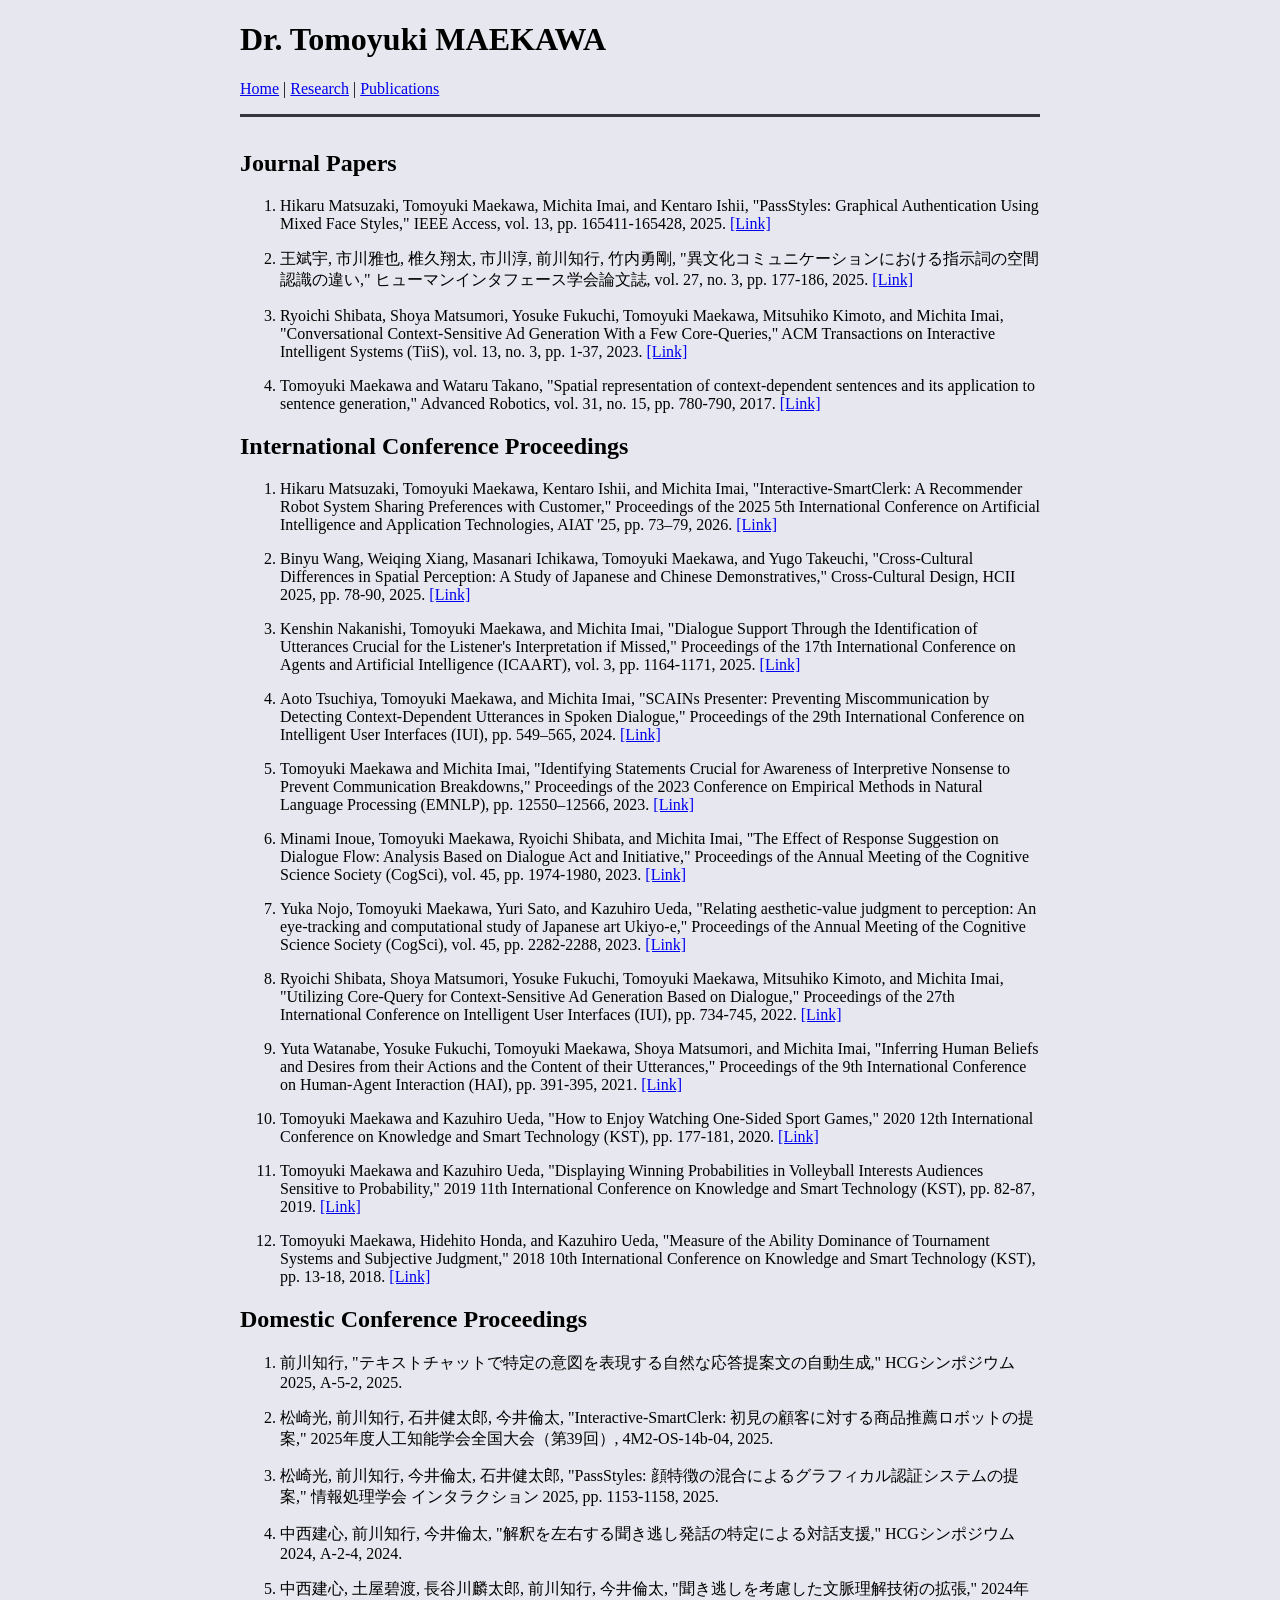
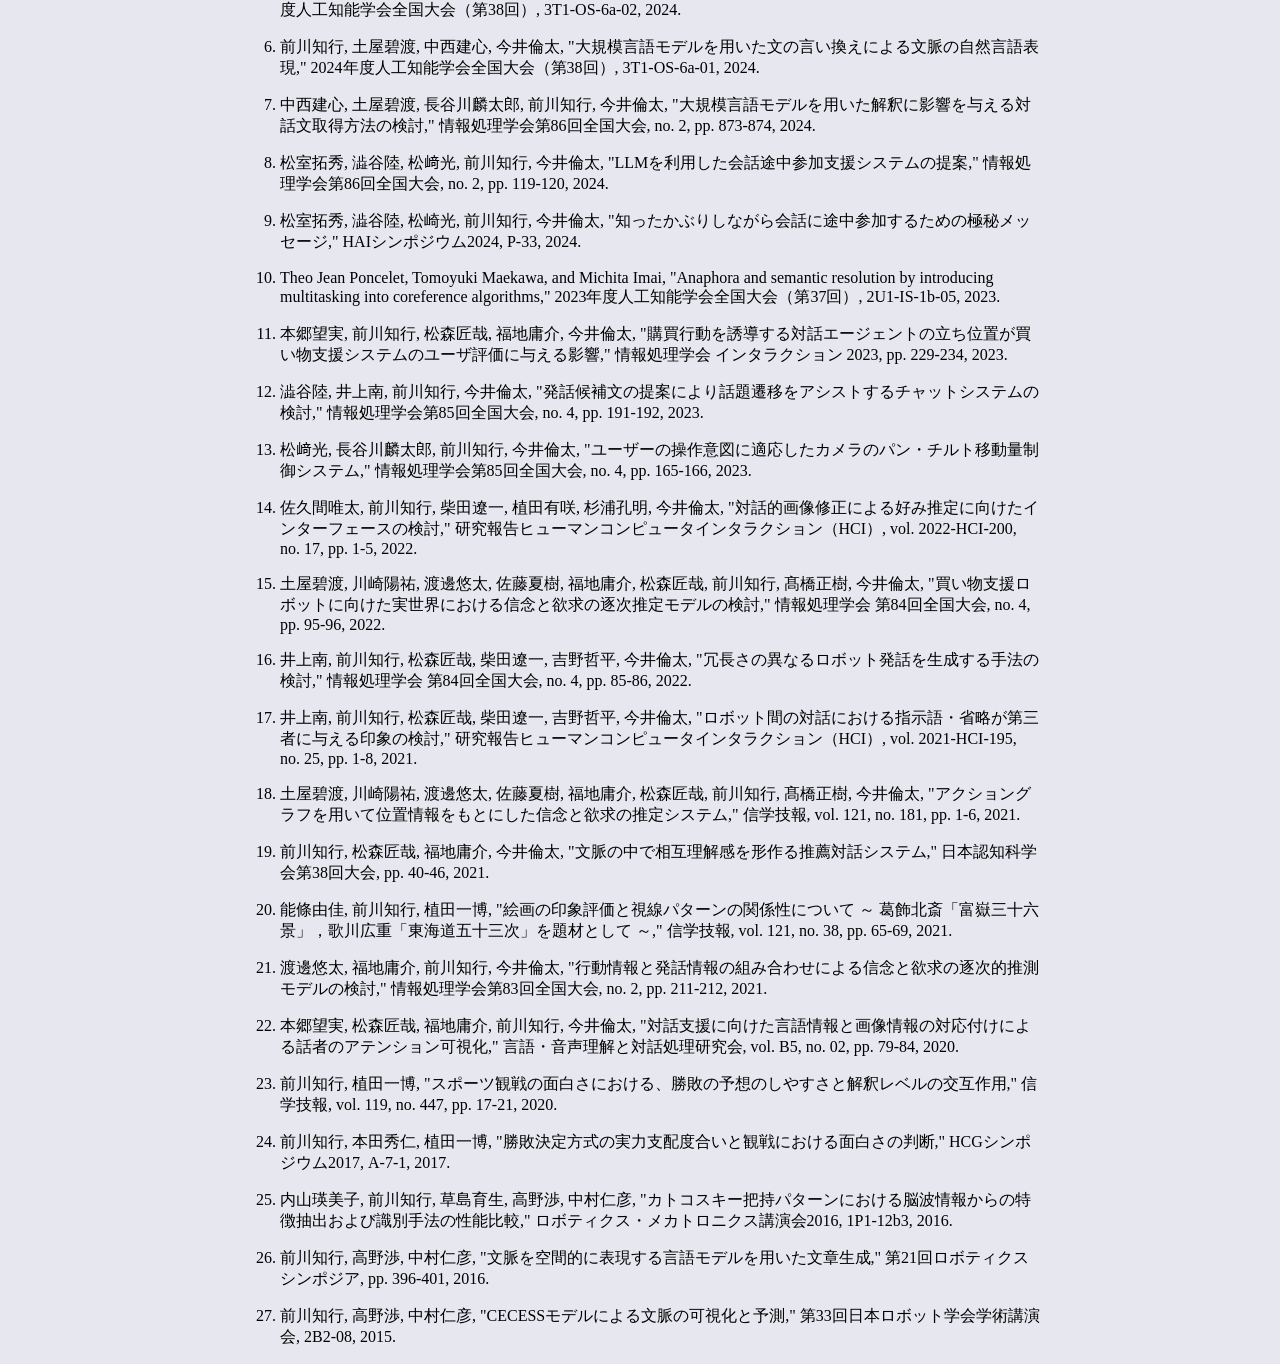
==== publications.html @ 6ffec4bf "Update publication details for AIAT 2025" ====
<!DOCTYPE html>
<html>
<head>
  <meta charset="UTF-8">
  <meta name="format-detection" content="telephone=no">
  <title>Tomoyuki MAEKAWA</title>
  <style>
    body {
        width: 800px;
        margin: auto;
        background-color: #E7E7EF;
    }

    header {
        position: fixed;
        top: 0;
        background-color: #E7E7EF;
    }

    .headerhr {
        width: 800px;
        border: 0;
        border-top: 3px solid #37373F;
    }

    .main {
        margin-top: 150px;
    }
  </style>
</head>
<body>
  <header>
    <h1>Dr. Tomoyuki MAEKAWA</h1>
    <p><a href="./index.html">Home</a> | <a href="./research.html">Research</a> | <a href="./publications.html">Publications</a></p>
    <hr class="headerhr">
  </header>

  <div class="main">
    <section>
      <h2>Journal Papers</h2>
      <ol>
        <li>
          <p>
            Hikaru Matsuzaki, Tomoyuki Maekawa, Michita Imai, and Kentaro Ishii,
            "PassStyles: Graphical Authentication Using Mixed Face Styles,"
            IEEE Access, vol. 13, pp. 165411-165428, 2025.
            <a href="https://ieeexplore.ieee.org/document/11173661" target="_blank" rel="noopener noreferrer">[Link]</a>
          </p>
        </li>
        <li>
          <p>
            王斌宇, 市川雅也, 椎久翔太, 市川淳, 前川知行, 竹内勇剛,
            "異文化コミュニケーションにおける指示詞の空間認識の違い,"
            ヒューマンインタフェース学会論文誌, vol. 27, no. 3, pp. 177-186, 2025.
            <a href="https://doi.org/10.11184/his.27.3_177" target="_blank" rel="noopener noreferrer">[Link]</a>
          </p>
        </li>
        <li>
          <p>
            Ryoichi Shibata, Shoya Matsumori, Yosuke Fukuchi, Tomoyuki Maekawa, Mitsuhiko Kimoto, and Michita Imai, 
            "Conversational Context-Sensitive Ad Generation With a Few Core-Queries," 
            ACM Transactions on Interactive Intelligent Systems (TiiS), vol. 13, no. 3, pp. 1-37, 2023. 
            <a href="https://dl.acm.org/doi/10.1145/3588578" target="_blank" rel="noopener noreferrer">[Link]</a>
          </p>
        </li>
        <li>
          <p>
            Tomoyuki Maekawa and Wataru Takano, 
            "Spatial representation of context-dependent sentences and its application to sentence generation," 
            Advanced Robotics, vol. 31, no. 15, pp. 780-790, 2017. 
            <a href="https://www.tandfonline.com/doi/full/10.1080/01691864.2017.1351392" target="_blank" rel="noopener noreferrer">[Link]</a>
          </p>
        </li>
      </ol>
    </section>

    <section>
      <h2>International Conference Proceedings</h2>
      <ol>
        <li>
          <p>
            Hikaru Matsuzaki, Tomoyuki Maekawa, Kentaro Ishii, and Michita Imai,
            "Interactive-SmartClerk: A Recommender Robot System Sharing Preferences with Customer,"
            Proceedings of the 2025 5th International Conference on Artificial Intelligence and Application Technologies, AIAT '25, pp. 73–79, 2026.
            <a href="https://dl.acm.org/doi/10.1145/3787120.3787133" target="_blank" rel="noopener noreferrer">[Link]</a>
          </p>
        </li>
        <li>
          <p>
            Binyu Wang, Weiqing Xiang, Masanari Ichikawa, Tomoyuki Maekawa, and Yugo Takeuchi,
            "Cross-Cultural Differences in Spatial Perception: A Study of Japanese and Chinese Demonstratives,"
            Cross-Cultural Design, HCII 2025, pp. 78-90, 2025.
            <a href="https://link.springer.com/chapter/10.1007/978-3-031-93730-9_6" target="_blank" rel="noopener noreferrer">[Link]</a>
          </p>
        </li>
        <li>
          <p>
            Kenshin Nakanishi, Tomoyuki Maekawa, and Michita Imai,
            "Dialogue Support Through the Identification of Utterances Crucial for the Listener's Interpretation if Missed,"
            Proceedings of the 17th International Conference on Agents and Artificial Intelligence (ICAART), vol. 3, pp. 1164-1171, 2025.
            <a href="https://www.scitepress.org/PublicationsDetail.aspx?ID=wc/xOOZeeLg=&t=1" target="_blank" rel="noopener noreferrer">[Link]</a>
          </p>
        </li>
        <li>
          <p>
            Aoto Tsuchiya, Tomoyuki Maekawa, and Michita Imai, 
            "SCAINs Presenter: Preventing Miscommunication by Detecting Context-Dependent Utterances in Spoken Dialogue," 
            Proceedings of the 29th International Conference on Intelligent User Interfaces (IUI), pp. 549–565, 2024. 
            <a href="https://dl.acm.org/doi/10.1145/3640543.3645147" target="_blank" rel="noopener noreferrer">[Link]</a>
          </p>
        </li>
        <li>
          <p>
            Tomoyuki Maekawa and Michita Imai,
            "Identifying Statements Crucial for Awareness of Interpretive Nonsense to Prevent Communication Breakdowns,"
            Proceedings of the 2023 Conference on Empirical Methods in Natural Language Processing (EMNLP), pp. 12550–12566, 2023.
            <a href="https://aclanthology.org/2023.emnlp-main.773/" target="_blank" rel="noopener noreferrer">[Link]</a>
          </p>
        </li>
        <li>
          <p>
            Minami Inoue, Tomoyuki Maekawa, Ryoichi Shibata, and Michita Imai,
            "The Effect of Response Suggestion on Dialogue Flow: Analysis Based on Dialogue Act and Initiative,"
            Proceedings of the Annual Meeting of the Cognitive Science Society (CogSci), vol. 45, pp. 1974-1980, 2023.
            <a href="https://escholarship.org/uc/item/3m251093" target="_blank" rel="noopener noreferrer">[Link]</a>
          </p>
        </li>
        <li>
          <p>
            Yuka Nojo, Tomoyuki Maekawa, Yuri Sato, and Kazuhiro Ueda,
            "Relating aesthetic-value judgment to perception: An eye-tracking and computational study of Japanese art Ukiyo-e,"
            Proceedings of the Annual Meeting of the Cognitive Science Society (CogSci), vol. 45, pp. 2282-2288, 2023.
            <a href="https://escholarship.org/uc/item/5f68v7wv" target="_blank" rel="noopener noreferrer">[Link]</a>
          </p>
        </li>
        <li>
          <p>
            Ryoichi Shibata, Shoya Matsumori, Yosuke Fukuchi, Tomoyuki Maekawa, Mitsuhiko Kimoto, and Michita Imai,
            "Utilizing Core-Query for Context-Sensitive Ad Generation Based on Dialogue,"            
            Proceedings of the 27th International Conference on Intelligent User Interfaces (IUI), pp. 734-745, 2022. 
            <a href="https://dl.acm.org/doi/10.1145/3490099.3511116" target="_blank" rel="noopener noreferrer">[Link]</a>
          </p>
        </li>
        <li>
          <p>
            Yuta Watanabe, Yosuke Fukuchi, Tomoyuki Maekawa, Shoya Matsumori, and Michita Imai, 
            "Inferring Human Beliefs and Desires from their Actions and the Content of their Utterances,"
            Proceedings of the 9th International Conference on Human-Agent Interaction (HAI), pp. 391-395, 2021.
            <a href="https://dl.acm.org/doi/10.1145/3472307.3484668" target="_blank" rel="noopener noreferrer">[Link]</a>
          </p>
        </li>
        <li>
          <p>
            Tomoyuki Maekawa and Kazuhiro Ueda,
            "How to Enjoy Watching One-Sided Sport Games,"
            2020 12th International Conference on Knowledge and Smart Technology (KST), pp. 177-181, 2020. 
            <a href="https://ieeexplore.ieee.org/document/9059399" target="_blank" rel="noopener noreferrer">[Link]</a>
          </p>
        </li>
        <li>
          <p>
            Tomoyuki Maekawa and Kazuhiro Ueda,
            "Displaying Winning Probabilities in Volleyball Interests Audiences Sensitive to Probability,"
            2019 11th International Conference on Knowledge and Smart Technology (KST), pp. 82-87, 2019. 
            <a href="https://ieeexplore.ieee.org/document/8687743" target="_blank" rel="noopener noreferrer">[Link]</a>
          </p>
        </li>
        <li>
          <p>
            Tomoyuki Maekawa, Hidehito Honda, and Kazuhiro Ueda,
            "Measure of the Ability Dominance of Tournament Systems and Subjective Judgment,"
            2018 10th International Conference on Knowledge and Smart Technology (KST), pp. 13-18, 2018. 
            <a href="https://ieeexplore.ieee.org/document/8426199" target="_blank" rel="noopener noreferrer">[Link]</a>
          </p>
        </li>
      </ol>
    </section>

    <section>
      <h2>Domestic Conference Proceedings</h2>
      <ol>
        <li>
          <p>
            前川知行,
            "テキストチャットで特定の意図を表現する自然な応答提案文の自動生成,"
            HCGシンポジウム2025, A-5-2, 2025.
          </p>
        </li>
        <li>
          <p>
            松崎光, 前川知行, 石井健太郎, 今井倫太,
            "Interactive-SmartClerk: 初見の顧客に対する商品推薦ロボットの提案,"
            2025年度人工知能学会全国大会（第39回）, 4M2-OS-14b-04, 2025.
          </p>
        </li>
        <li>
          <p>
            松崎光, 前川知行, 今井倫太, 石井健太郎,
            "PassStyles: 顔特徴の混合によるグラフィカル認証システムの提案,"
            情報処理学会 インタラクション 2025, pp. 1153-1158, 2025.
          </p>
        </li>
        <li>
          <p>
            中西建心, 前川知行, 今井倫太, 
            "解釈を左右する聞き逃し発話の特定による対話支援,"
            HCGシンポジウム2024, A-2-4, 2024.
          </p>
        </li>
        <li>
          <p>
            中西建心, 土屋碧渡, 長谷川麟太郎, 前川知行, 今井倫太,
            "聞き逃しを考慮した文脈理解技術の拡張,"
            2024年度人工知能学会全国大会（第38回）, 3T1-OS-6a-02, 2024.            
          </p>
        </li>
        <li>
          <p>
            前川知行, 土屋碧渡, 中西建心, 今井倫太,
            "大規模言語モデルを用いた文の言い換えによる文脈の自然言語表現,"
            2024年度人工知能学会全国大会（第38回）, 3T1-OS-6a-01, 2024.            
          </p>
        </li>
        <li>
          <p>
            中西建心, 土屋碧渡, 長谷川麟太郎, 前川知行, 今井倫太,
            "大規模言語モデルを用いた解釈に影響を与える対話文取得方法の検討,"
            情報処理学会第86回全国大会, no. 2, pp. 873-874, 2024.
          </p>
        </li>
        <li>
          <p>
            松室拓秀, 澁谷陸, 松﨑光, 前川知行, 今井倫太,
            "LLMを利用した会話途中参加支援システムの提案,"
            情報処理学会第86回全国大会, no. 2, pp. 119-120, 2024.
          </p>
        </li>
        <li>
          <p>
            松室拓秀, 澁谷陸, 松崎光, 前川知行, 今井倫太,
            "知ったかぶりしながら会話に途中参加するための極秘メッセージ,"
            HAIシンポジウム2024, P-33, 2024.
          </p>
        <li>
          <p>
            Theo Jean Poncelet, Tomoyuki Maekawa, and Michita Imai,
            "Anaphora and semantic resolution by introducing multitasking into coreference algorithms,"
            2023年度人工知能学会全国大会（第37回）, 2U1-IS-1b-05, 2023.
          </p>
        </li>
        <li>
          <p>
            本郷望実, 前川知行, 松森匠哉, 福地庸介, 今井倫太,
            "購買行動を誘導する対話エージェントの立ち位置が買い物支援システムのユーザ評価に与える影響,"
            情報処理学会 インタラクション 2023, pp. 229-234, 2023.
          </p>
        </li>
        <li>
          <p>
            澁谷陸, 井上南, 前川知行, 今井倫太, 
            "発話候補文の提案により話題遷移をアシストするチャットシステムの検討,"
            情報処理学会第85回全国大会, no. 4, pp. 191-192, 2023.
          </p>
        </li>
        <li>
          <p>
            松﨑光, 長谷川麟太郎, 前川知行, 今井倫太, 
            "ユーザーの操作意図に適応したカメラのパン・チルト移動量制御システム,"          
            情報処理学会第85回全国大会, no. 4, pp. 165-166, 2023.
          </p>
        </li>
        <li>
          <p>
            佐久間唯太, 前川知行, 柴田遼一, 植田有咲, 杉浦孔明, 今井倫太, 
            "対話的画像修正による好み推定に向けたインターフェースの検討," 
            研究報告ヒューマンコンピュータインタラクション（HCI）, vol. 2022-HCI-200, no. 17, pp. 1-5, 2022.
          </p>
        </li>
        <li>
          <p>
            土屋碧渡, 川崎陽祐, 渡邊悠太, 佐藤夏樹, 福地庸介, 松森匠哉, 前川知行, 髙橋正樹, 今井倫太, 
            "買い物支援ロボットに向けた実世界における信念と欲求の逐次推定モデルの検討,"
            情報処理学会 第84回全国大会, no. 4, pp. 95-96, 2022.
          </p>
        </li>
        <li>
          <p>
            井上南, 前川知行, 松森匠哉, 柴田遼一, 吉野哲平, 今井倫太, 
            "冗長さの異なるロボット発話を生成する手法の検討,"
            情報処理学会 第84回全国大会, no. 4, pp. 85-86, 2022.
          </p>
        </li>
        <li>
          <p>
            井上南, 前川知行, 松森匠哉, 柴田遼一, 吉野哲平, 今井倫太, 
            "ロボット間の対話における指示語・省略が第三者に与える印象の検討,"
            研究報告ヒューマンコンピュータインタラクション（HCI）, vol. 2021-HCI-195, no. 25, pp. 1-8, 2021.
          </p>
        </li>
        <li>
          <p>
            土屋碧渡, 川崎陽祐, 渡邊悠太, 佐藤夏樹, 福地庸介, 松森匠哉, 前川知行, 髙橋正樹, 今井倫太, 
            "アクショングラフを用いて位置情報をもとにした信念と欲求の推定システム,"
            信学技報, vol. 121, no. 181, pp. 1-6, 2021.
          </p>
        </li>
        <li>
          <p>
            前川知行, 松森匠哉, 福地庸介, 今井倫太, 
            "文脈の中で相互理解感を形作る推薦対話システム,"
            日本認知科学会第38回大会, pp. 40-46, 2021.
          </p>
        </li>
        <li>
          <p>
            能條由佳, 前川知行, 植田一博, 
            "絵画の印象評価と視線パターンの関係性について ～ 葛飾北斎「富嶽三十六景」，歌川広重「東海道五十三次」を題材として ～," 
            信学技報, vol. 121, no. 38, pp. 65-69, 2021.
          </p>
        </li>
        <li>
          <p>
            渡邊悠太, 福地庸介, 前川知行, 今井倫太, 
            "行動情報と発話情報の組み合わせによる信念と欲求の逐次的推測モデルの検討,"
            情報処理学会第83回全国大会, no. 2, pp. 211-212, 2021.
          </p>
        </li>
        <li>
          <p>
            本郷望実, 松森匠哉, 福地庸介, 前川知行, 今井倫太,
            "対話支援に向けた言語情報と画像情報の対応付けによる話者のアテンション可視化,"
            言語・音声理解と対話処理研究会, vol. B5, no. 02, pp. 79-84, 2020.
          </p>
        </li>
        <li>
          <p>
            前川知行, 植田一博,
            "スポーツ観戦の面白さにおける、勝敗の予想のしやすさと解釈レベルの交互作用,"
            信学技報, vol. 119, no. 447, pp. 17-21, 2020.
          </p>
        </li>
        <li>
          <p>
            前川知行, 本田秀仁, 植田一博, 
            "勝敗決定方式の実力支配度合いと観戦における面白さの判断,"
            HCGシンポジウム2017, A-7-1, 2017.
          </p>
        </li>
        <li>
          <p>
            内山瑛美子, 前川知行, 草島育生, 高野渉, 中村仁彦, 
            "カトコスキー把持パターンにおける脳波情報からの特徴抽出および識別手法の性能比較,"
            ロボティクス・メカトロニクス講演会2016, 1P1-12b3, 2016.
          </p>
        </li>
        <li>
          <p>
            前川知行, 高野渉, 中村仁彦, 
            "文脈を空間的に表現する言語モデルを用いた文章生成,"
            第21回ロボティクスシンポジア, pp. 396-401, 2016.
          </p>
        </li>
        <li>
          <p>
            前川知行, 高野渉, 中村仁彦, 
            "CECESSモデルによる文脈の可視化と予測,"
            第33回日本ロボット学会学術講演会, 2B2-08, 2015.
          </p>
        </li>
      </ol>
    </section>
  </div>
</body>
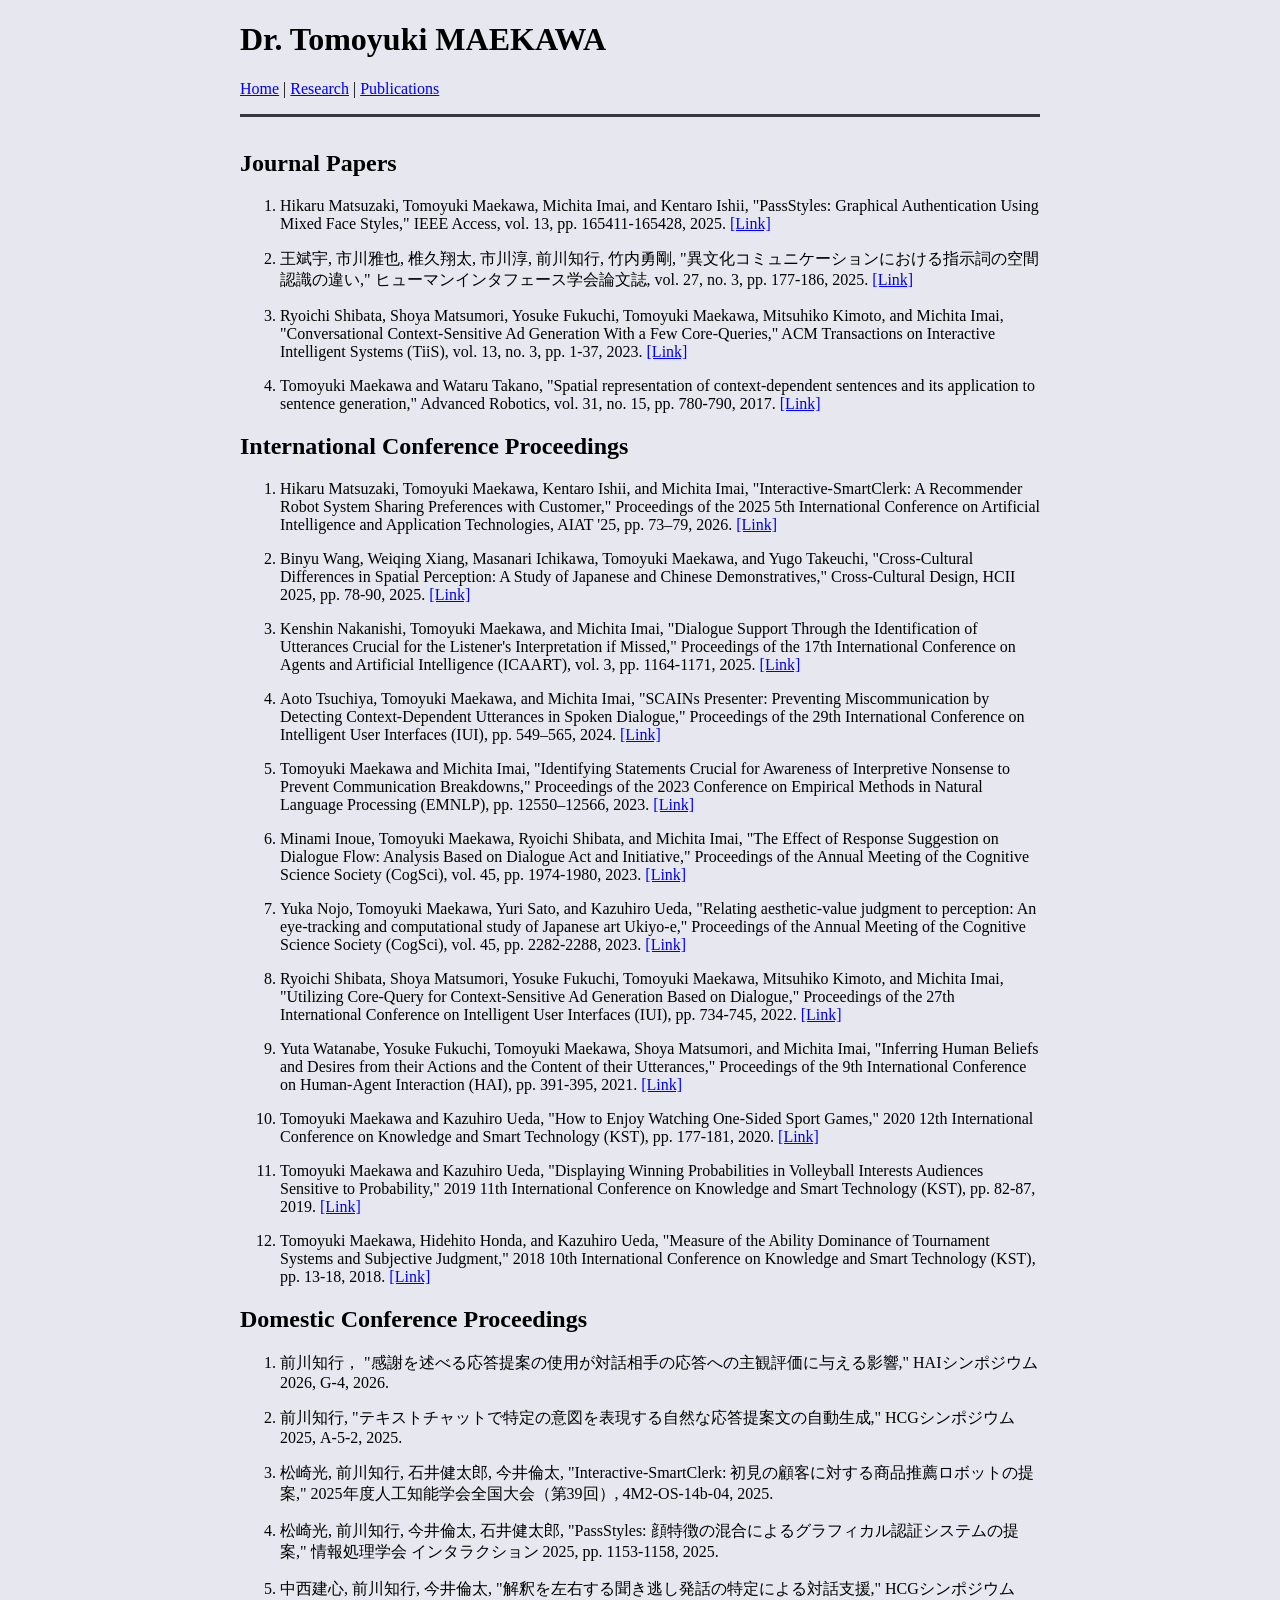
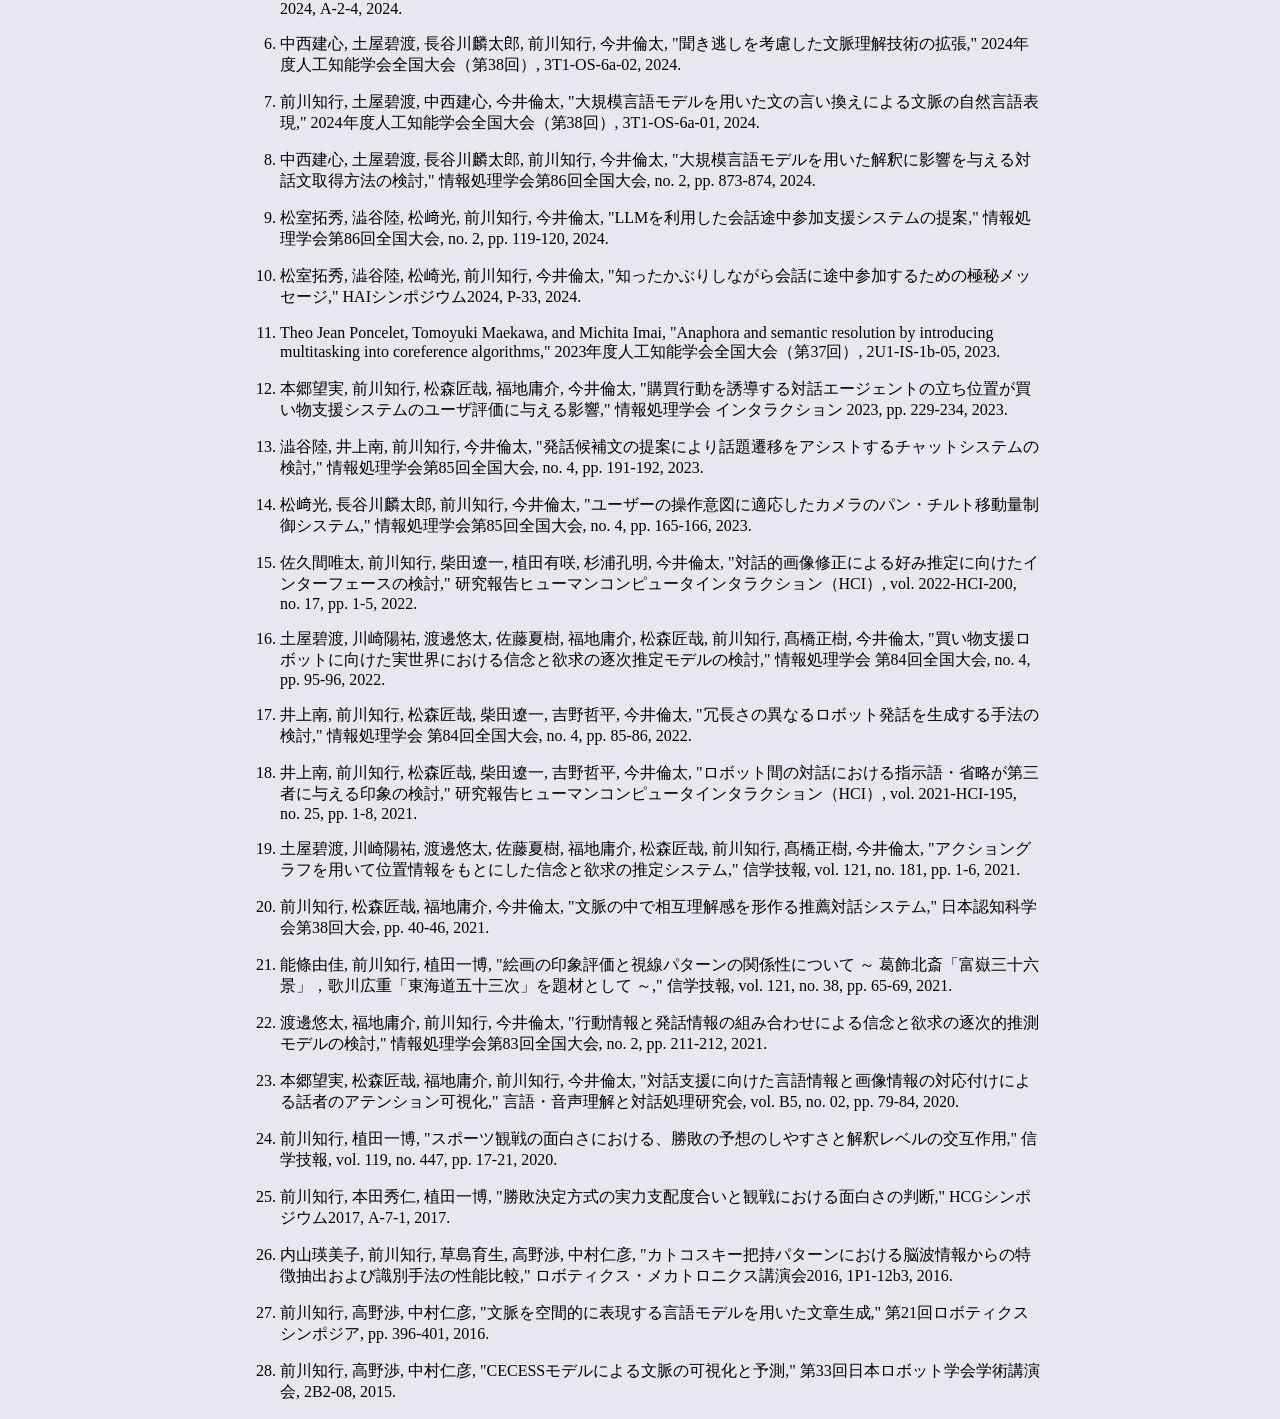
==== commit 39e7dd5c: "Add HAIS2026" ====
--- a/publications.html
+++ b/publications.html
@@ -181,6 +181,13 @@
       <ol>
         <li>
           <p>
+            前川知行，
+            "感謝を述べる応答提案の使用が対話相手の応答への主観評価に与える影響,"
+            HAIシンポジウム2026, G-4, 2026.
+          </p>
+        </li>
+        <li>
+          <p>
             前川知行,
             "テキストチャットで特定の意図を表現する自然な応答提案文の自動生成,"
             HCGシンポジウム2025, A-5-2, 2025.
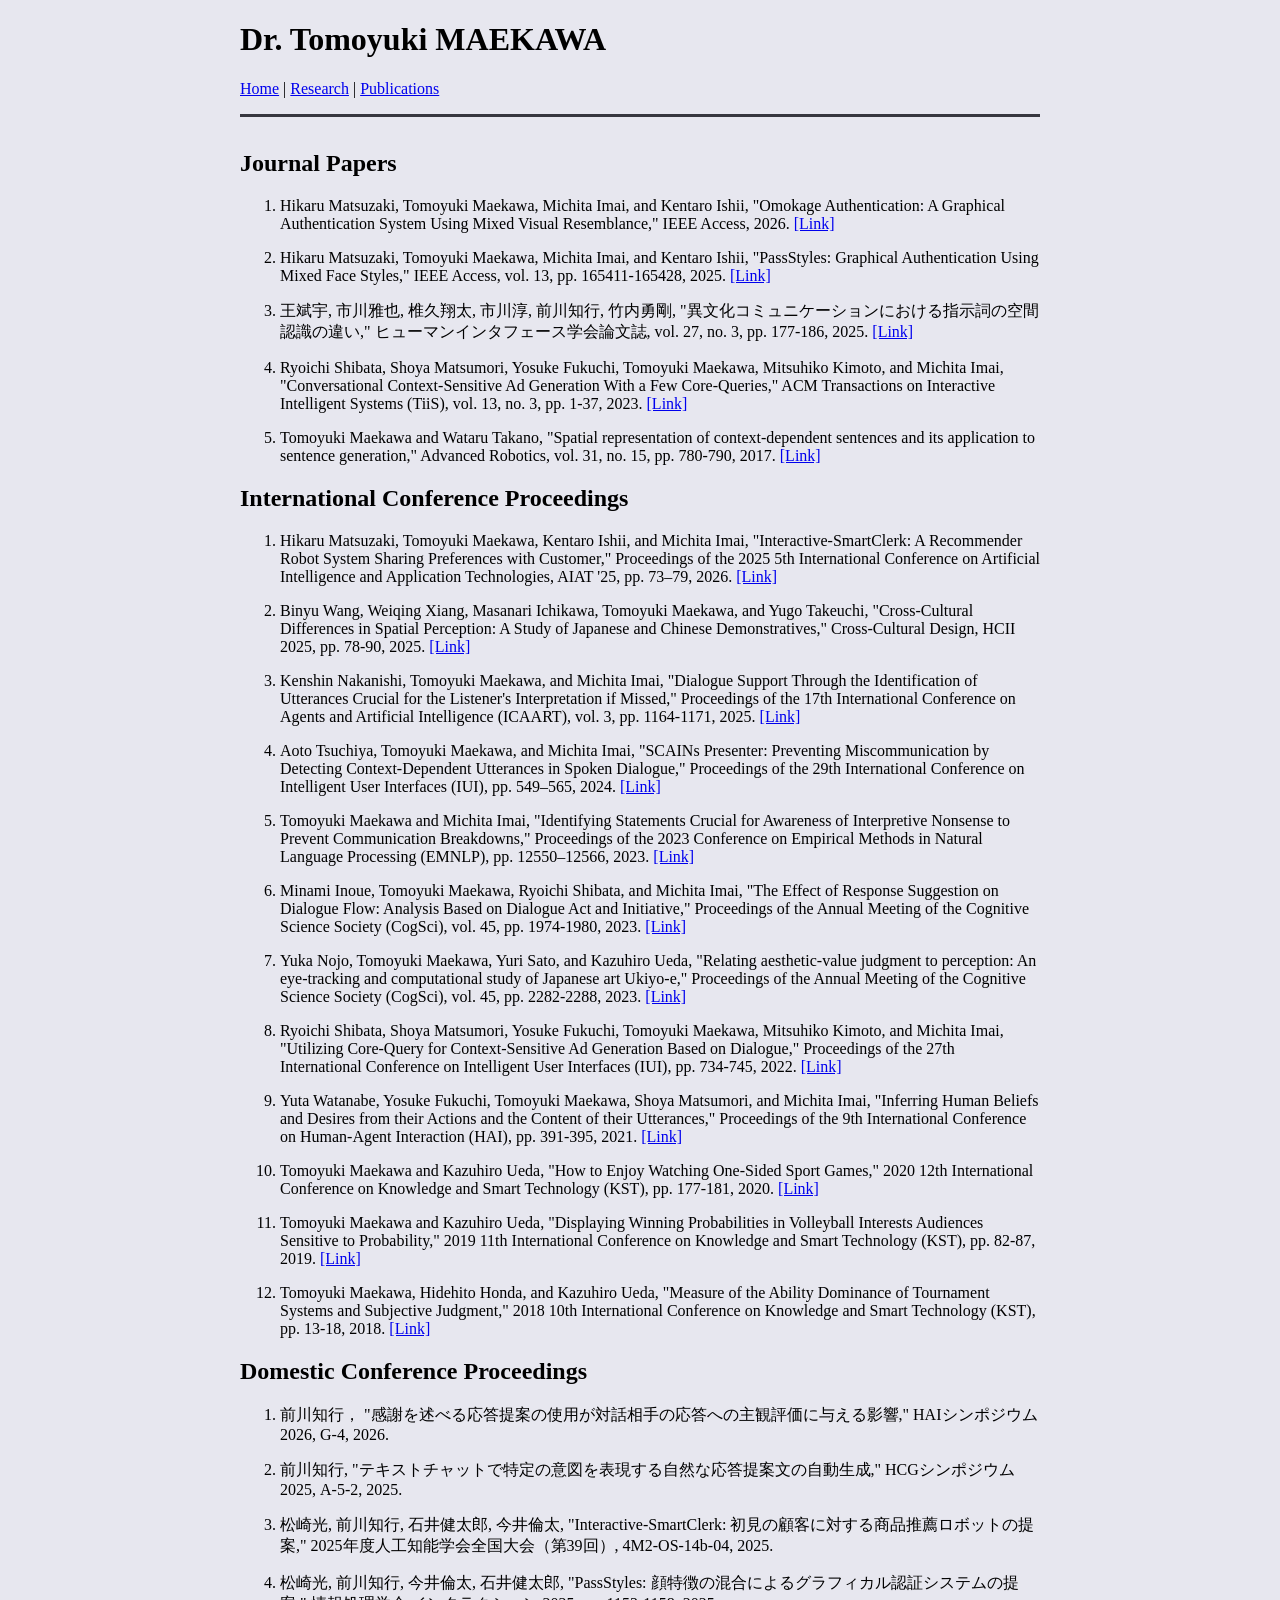
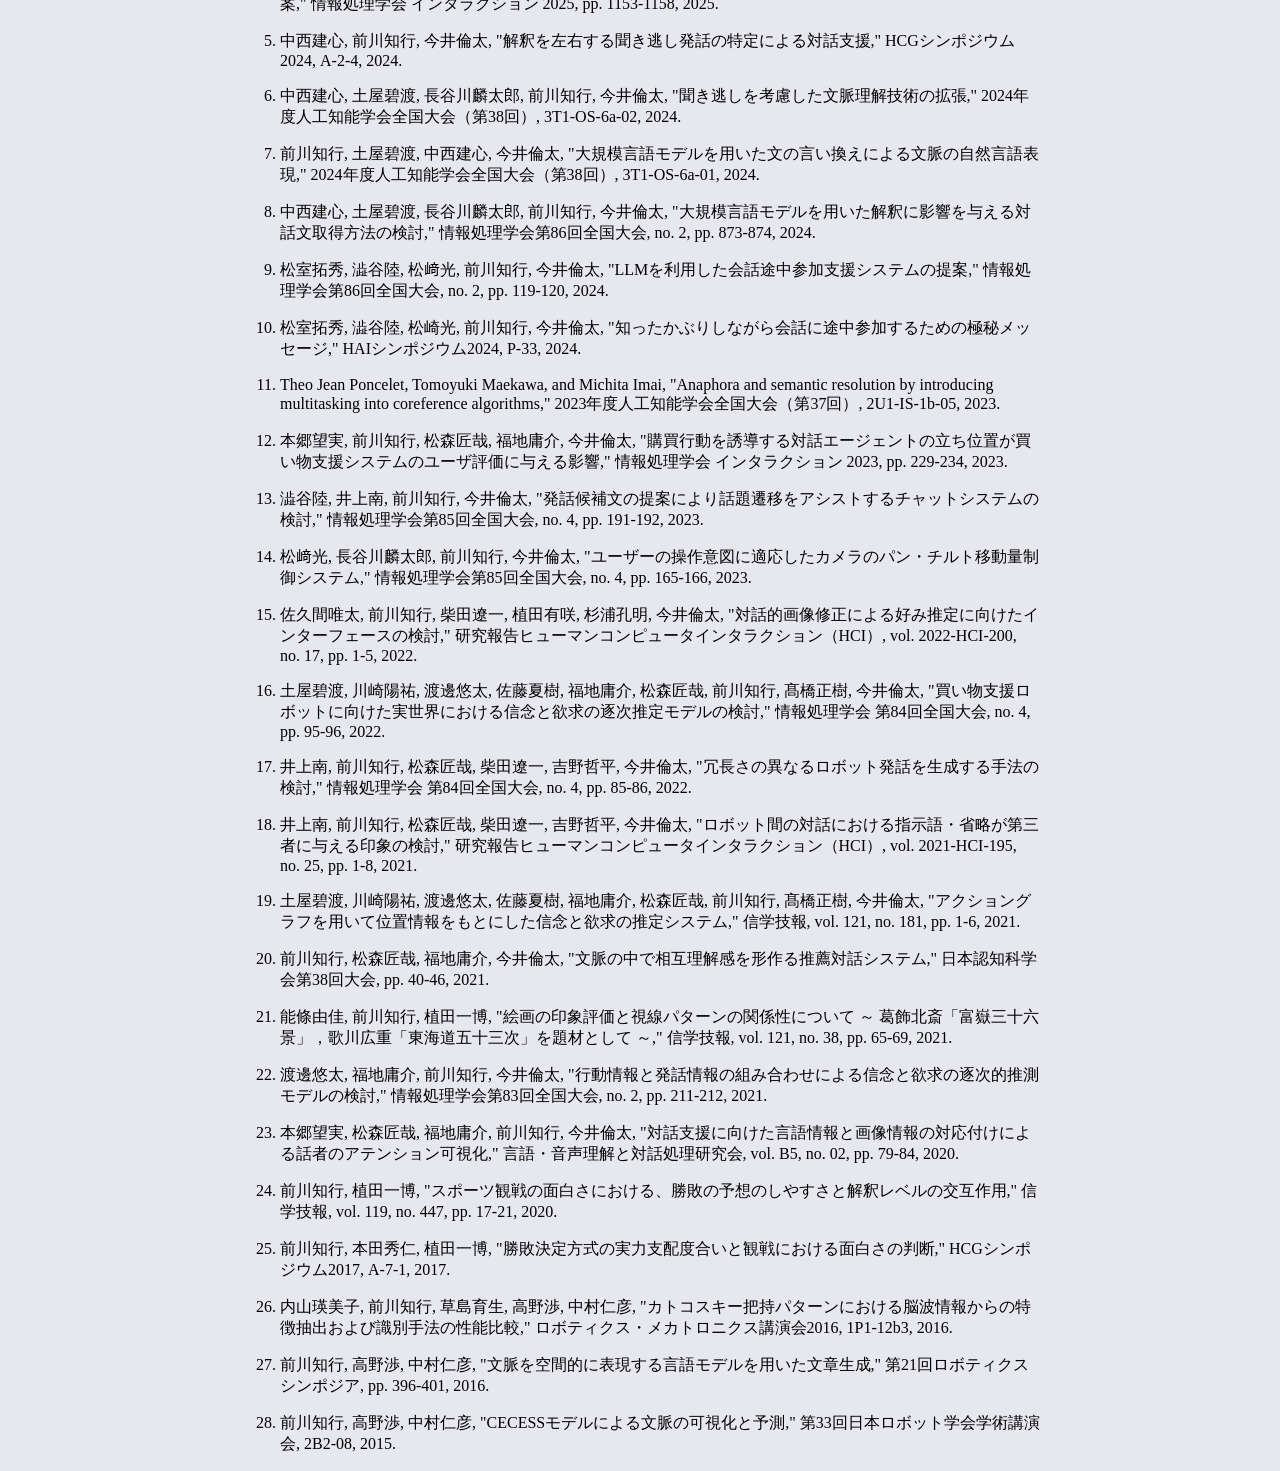
==== commit 28c3b6e9: "Add publication 'Omokage Authentication' to list Added a new publication entry for 'Omokage Authenti" ====
--- a/publications.html
+++ b/publications.html
@@ -42,6 +42,14 @@
         <li>
           <p>
             Hikaru Matsuzaki, Tomoyuki Maekawa, Michita Imai, and Kentaro Ishii,
+            "Omokage Authentication: A Graphical Authentication System Using Mixed Visual Resemblance,"
+            IEEE Access, 2026.
+            <a href="https://ieeexplore.ieee.org/document/11570014" target="_blank" rel="noopener noreferrer">[Link]</a>
+          </p>
+        </li>
+        <li>
+          <p>
+            Hikaru Matsuzaki, Tomoyuki Maekawa, Michita Imai, and Kentaro Ishii,
             "PassStyles: Graphical Authentication Using Mixed Face Styles,"
             IEEE Access, vol. 13, pp. 165411-165428, 2025.
             <a href="https://ieeexplore.ieee.org/document/11173661" target="_blank" rel="noopener noreferrer">[Link]</a>
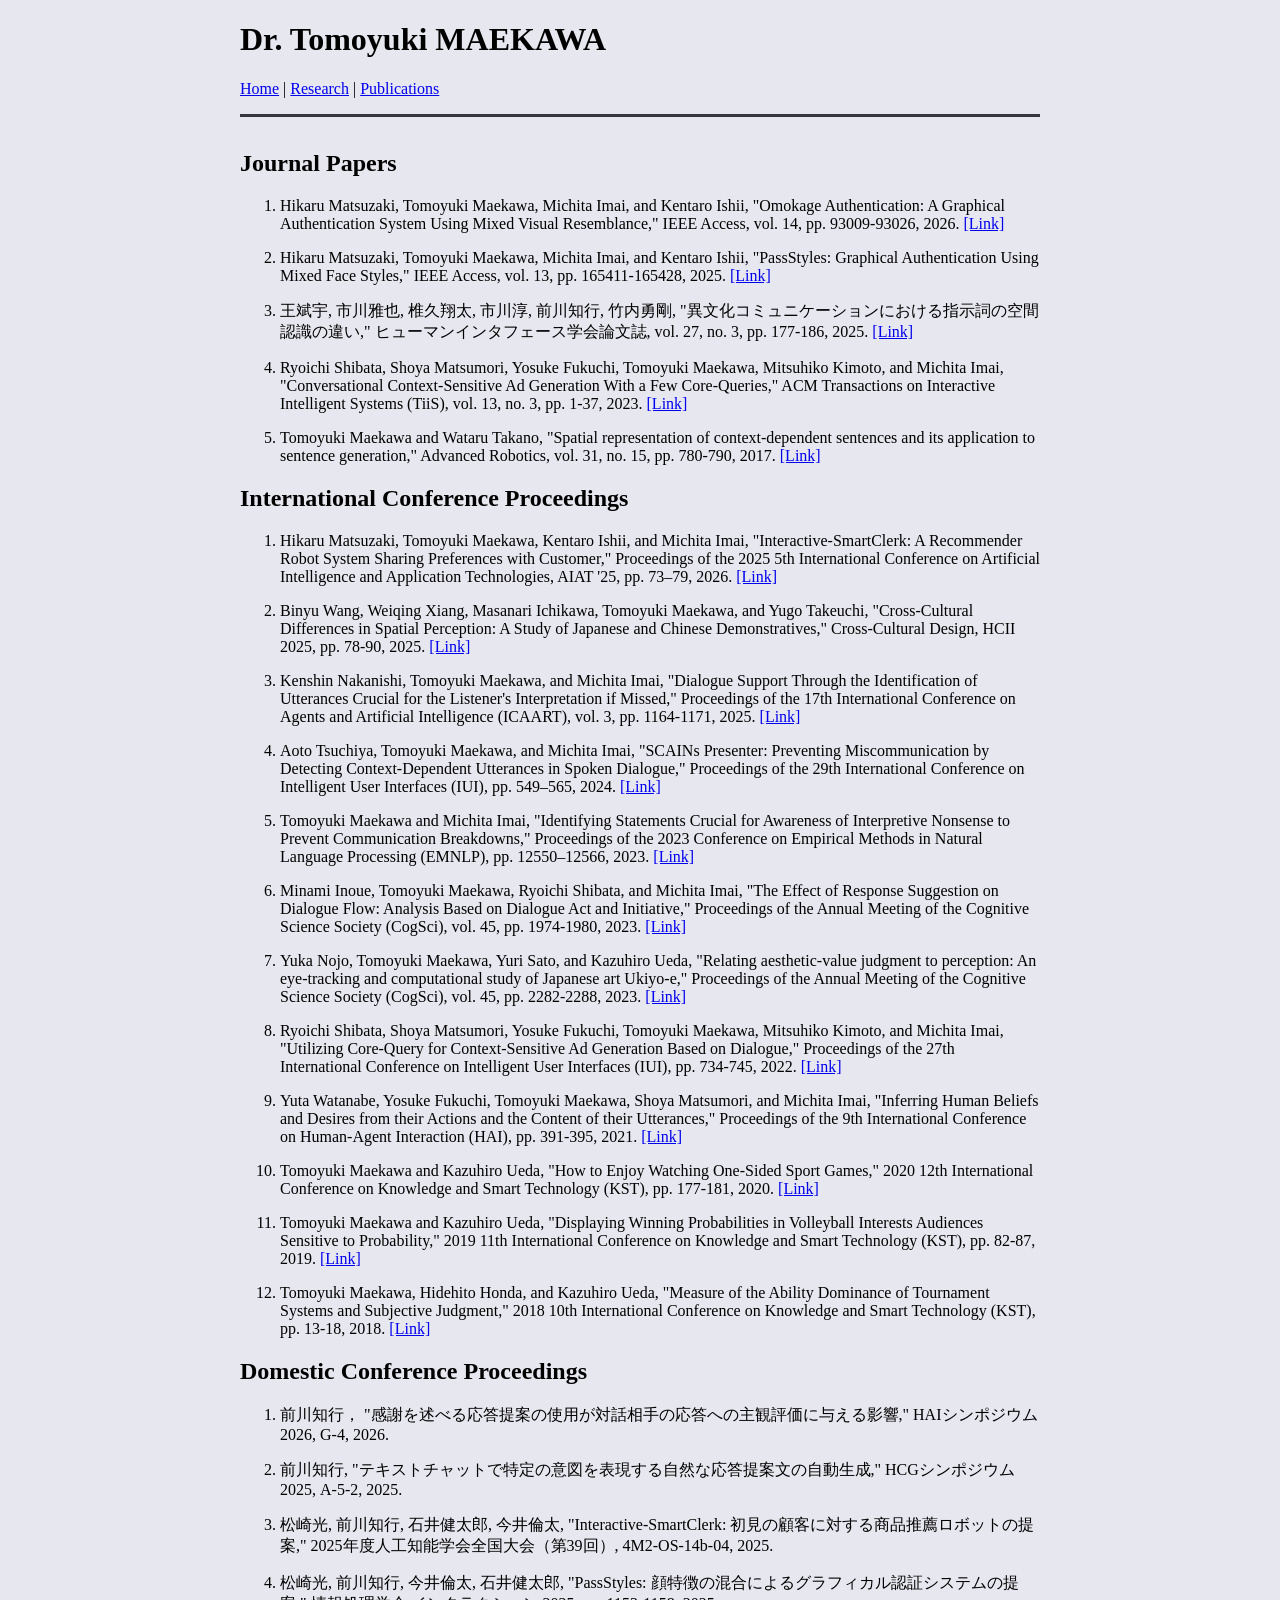
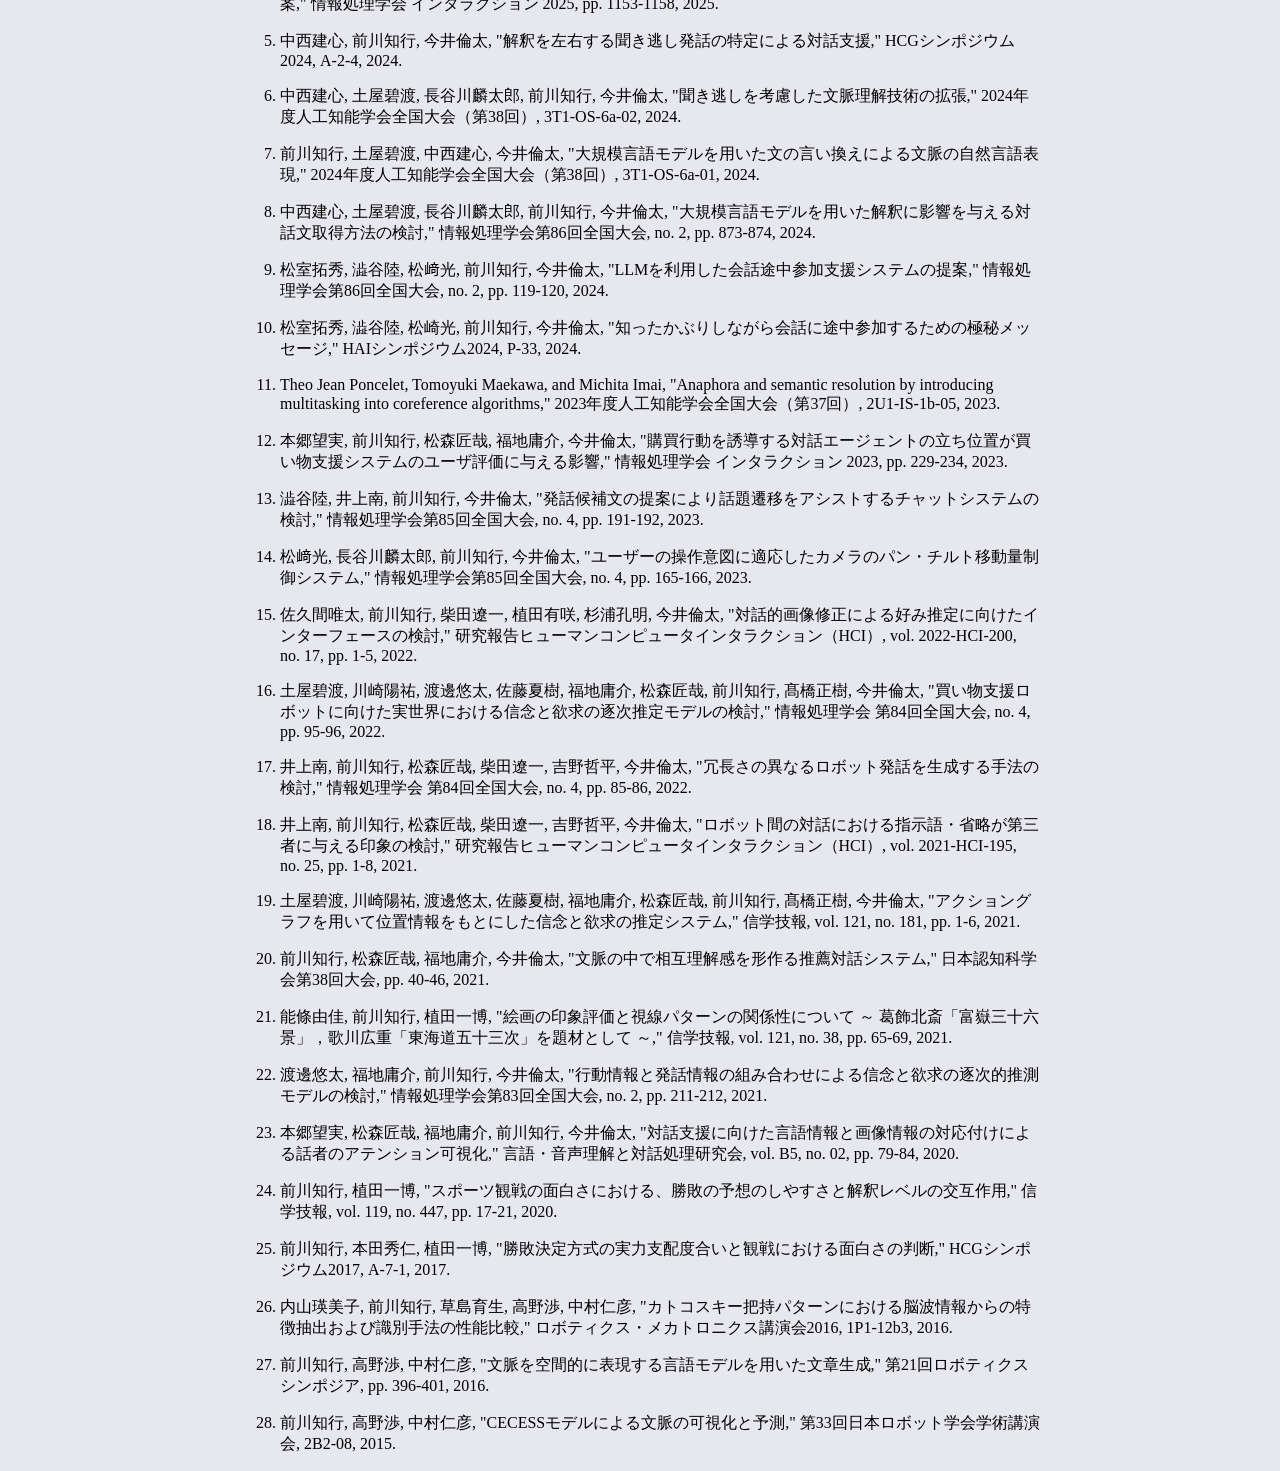
==== commit c17fb467: "Update publication details for IEEE Access article" ====
--- a/publications.html
+++ b/publications.html
@@ -43,7 +43,7 @@
           <p>
             Hikaru Matsuzaki, Tomoyuki Maekawa, Michita Imai, and Kentaro Ishii,
             "Omokage Authentication: A Graphical Authentication System Using Mixed Visual Resemblance,"
-            IEEE Access, 2026.
+            IEEE Access, vol. 14, pp. 93009-93026, 2026.
             <a href="https://ieeexplore.ieee.org/document/11570014" target="_blank" rel="noopener noreferrer">[Link]</a>
           </p>
         </li>
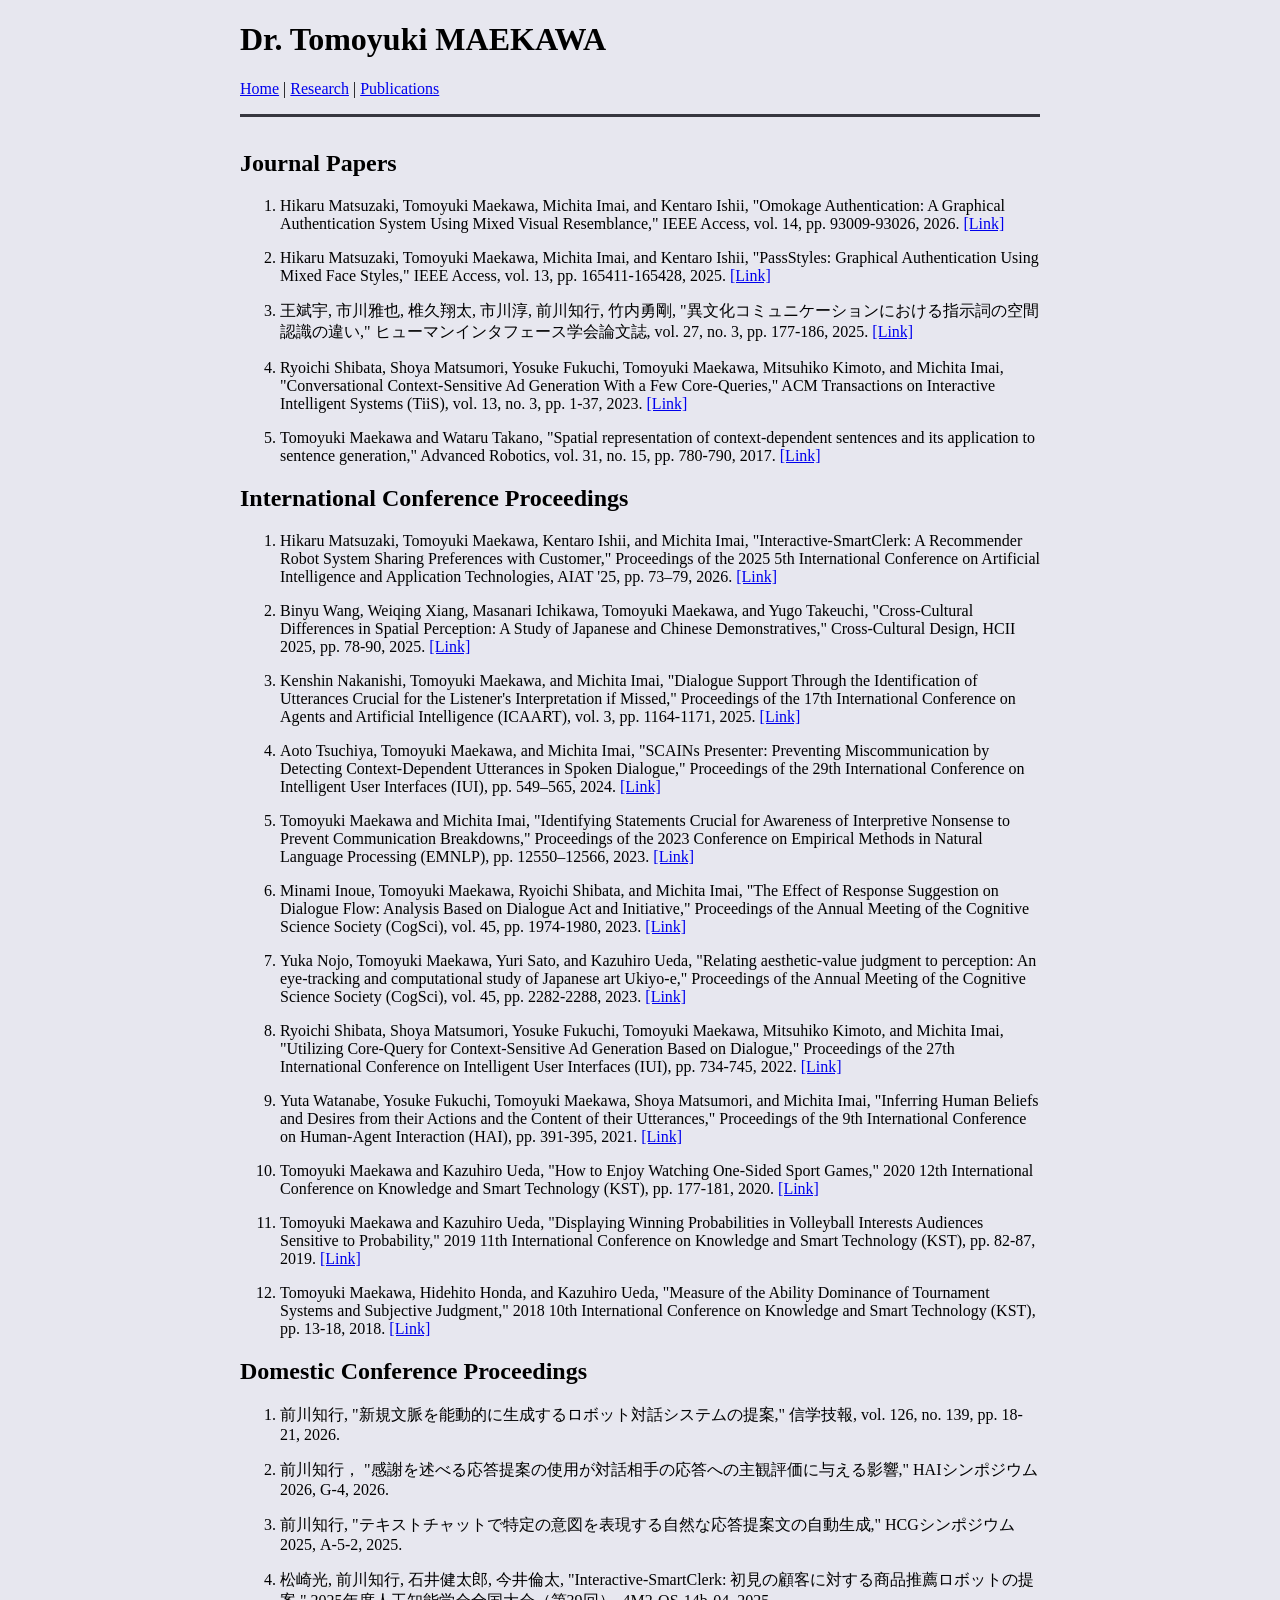
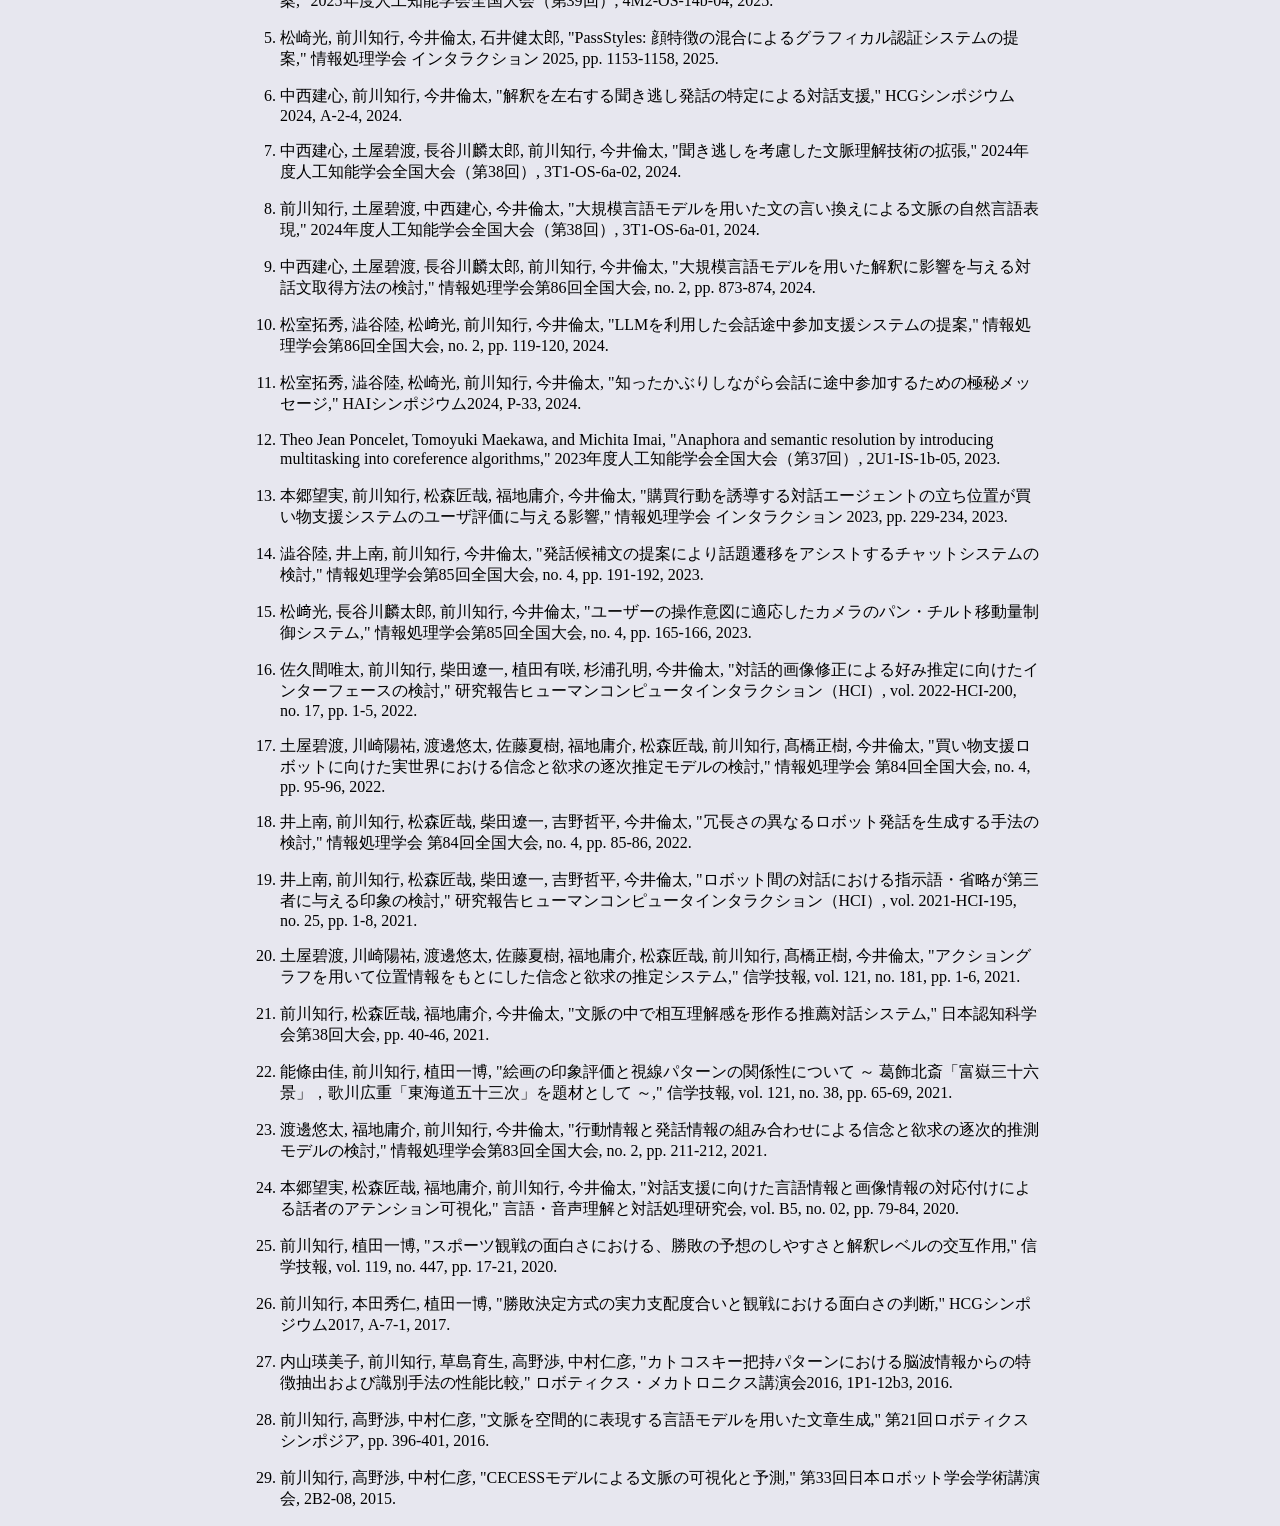
==== commit 8dba9af2: "Add new conference paper to publications" ====
--- a/publications.html
+++ b/publications.html
@@ -189,6 +189,13 @@
       <ol>
         <li>
           <p>
+            前川知行,
+            "新規文脈を能動的に生成するロボット対話システムの提案,"
+            信学技報, vol. 126, no. 139, pp. 18-21, 2026.
+          </p>
+        </li>
+        <li>
+          <p>
             前川知行，
             "感謝を述べる応答提案の使用が対話相手の応答への主観評価に与える影響,"
             HAIシンポジウム2026, G-4, 2026.
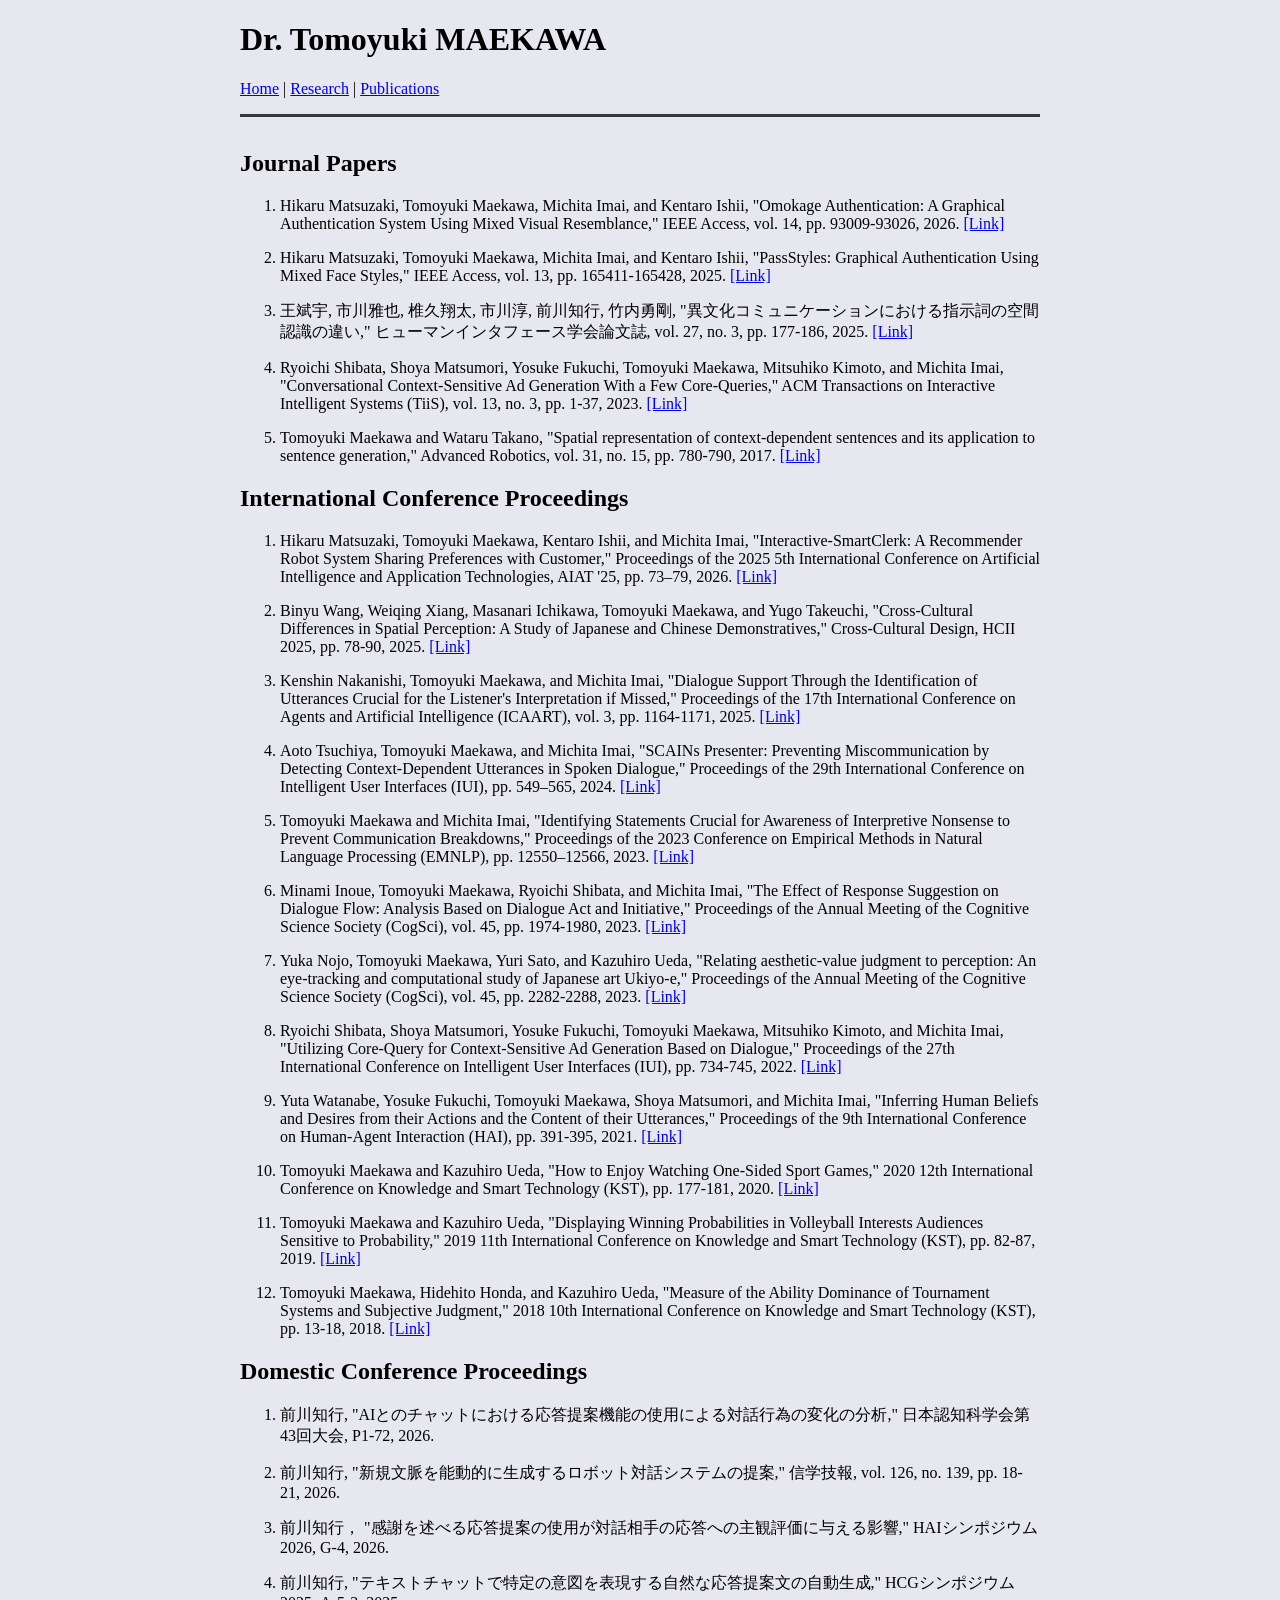
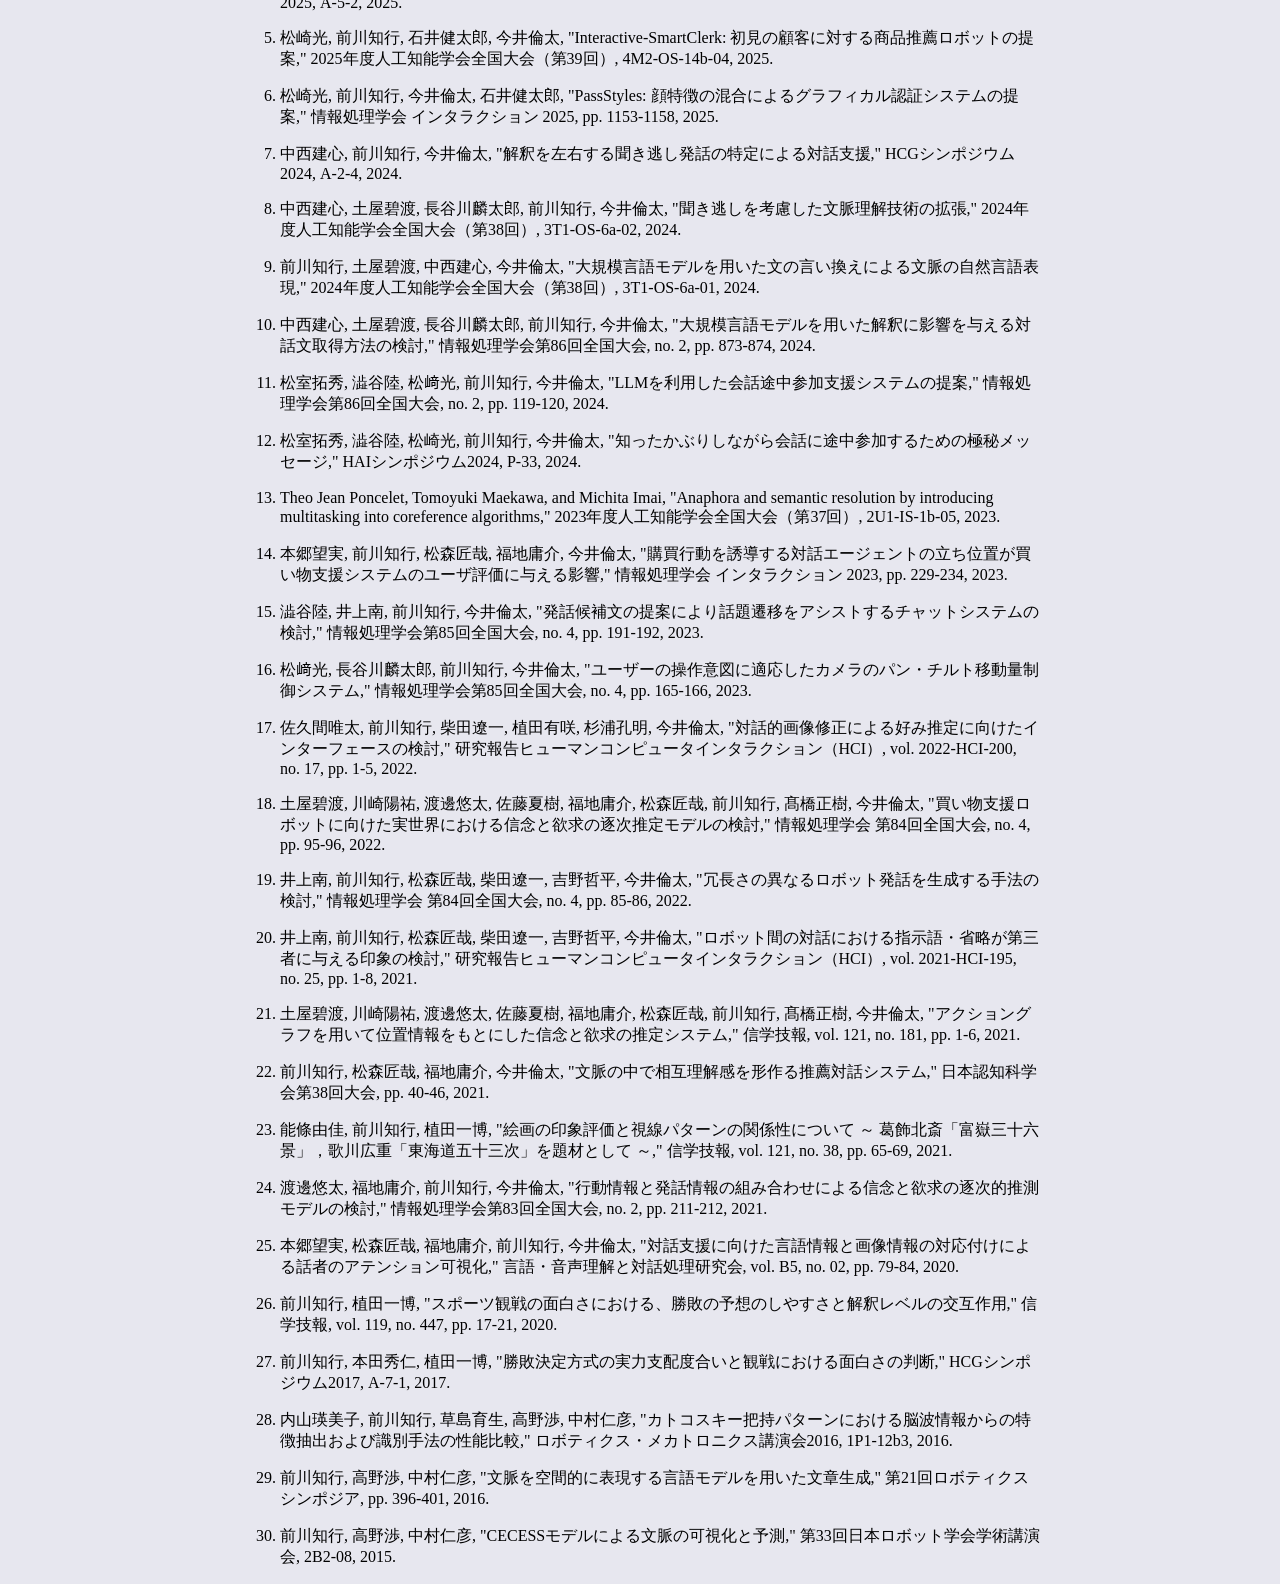
==== commit 07dae47d: "Add publication on AI chat response analysis" ====
--- a/publications.html
+++ b/publications.html
@@ -190,6 +190,13 @@
         <li>
           <p>
             前川知行,
+            "AIとのチャットにおける応答提案機能の使用による対話行為の変化の分析,"
+            日本認知科学会第43回大会, P1-72, 2026.
+          </p>
+        </li>
+        <li>
+          <p>
+            前川知行,
             "新規文脈を能動的に生成するロボット対話システムの提案,"
             信学技報, vol. 126, no. 139, pp. 18-21, 2026.
           </p>
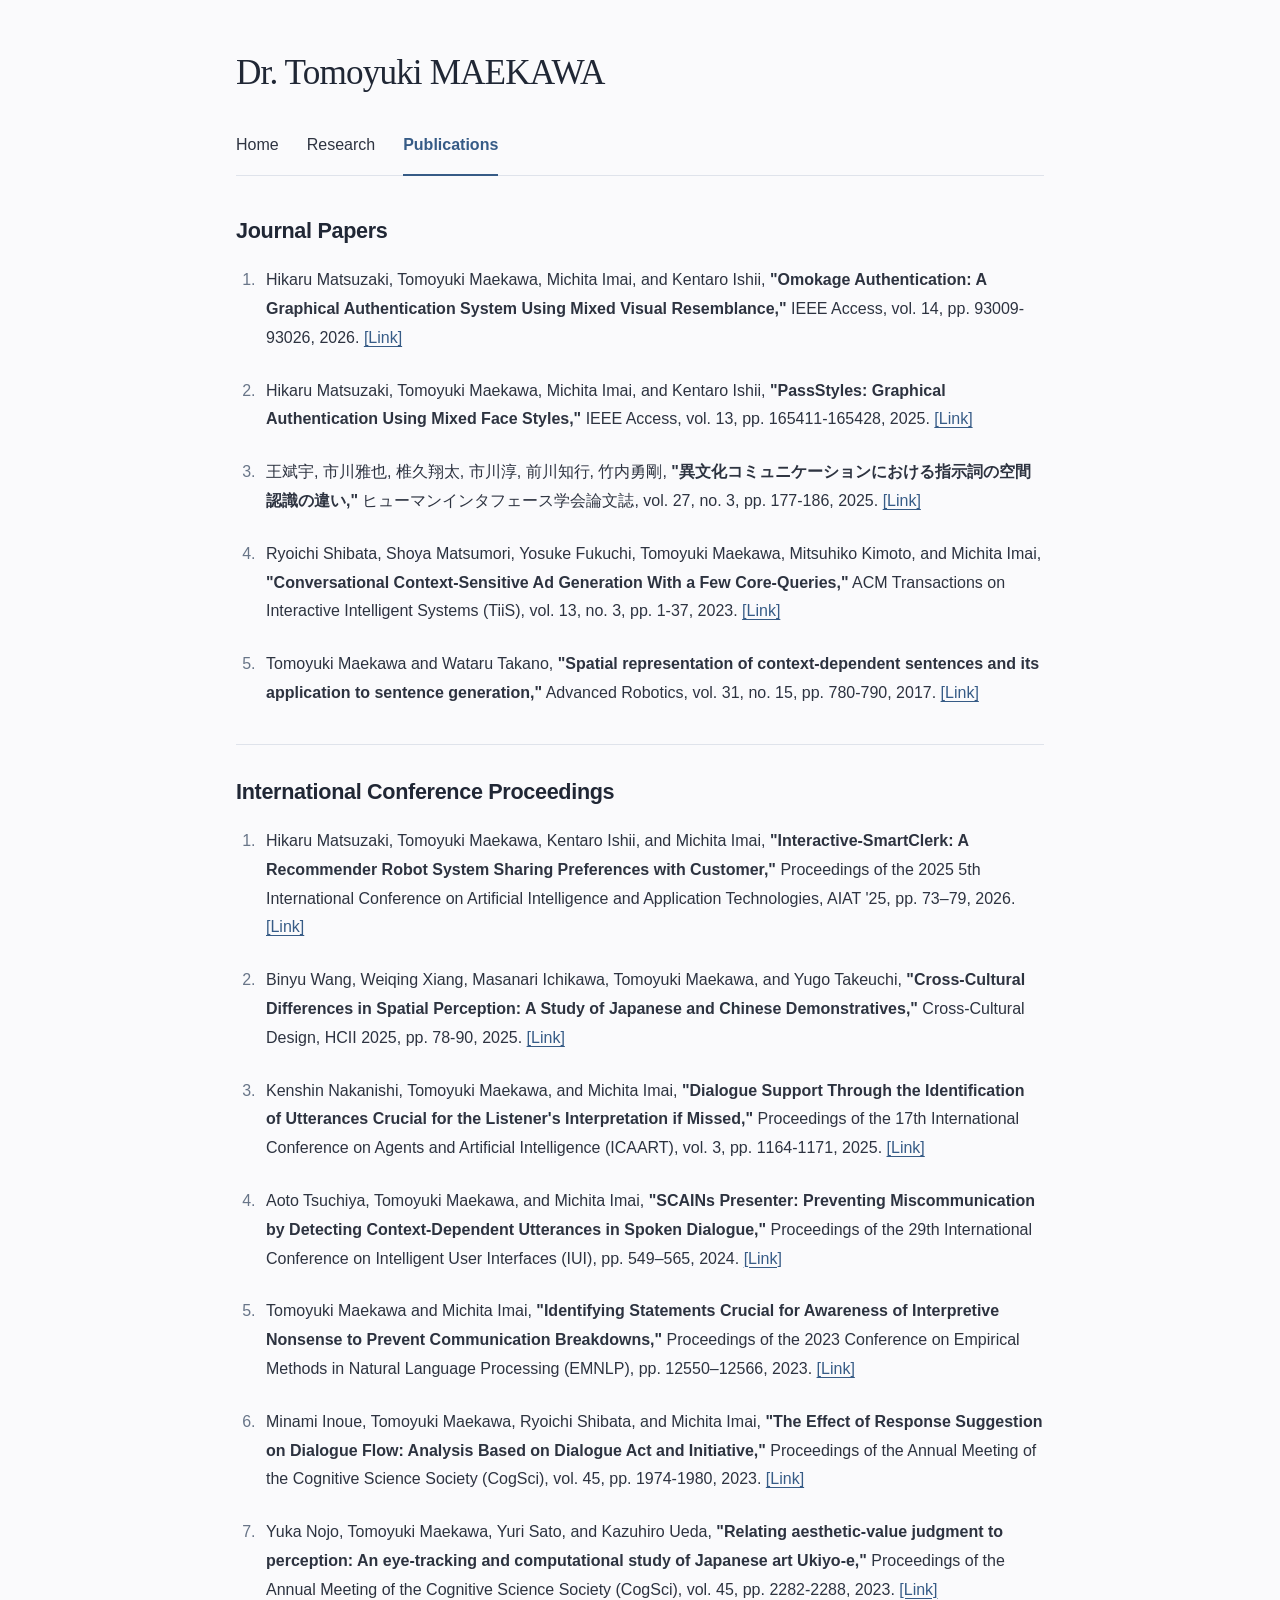
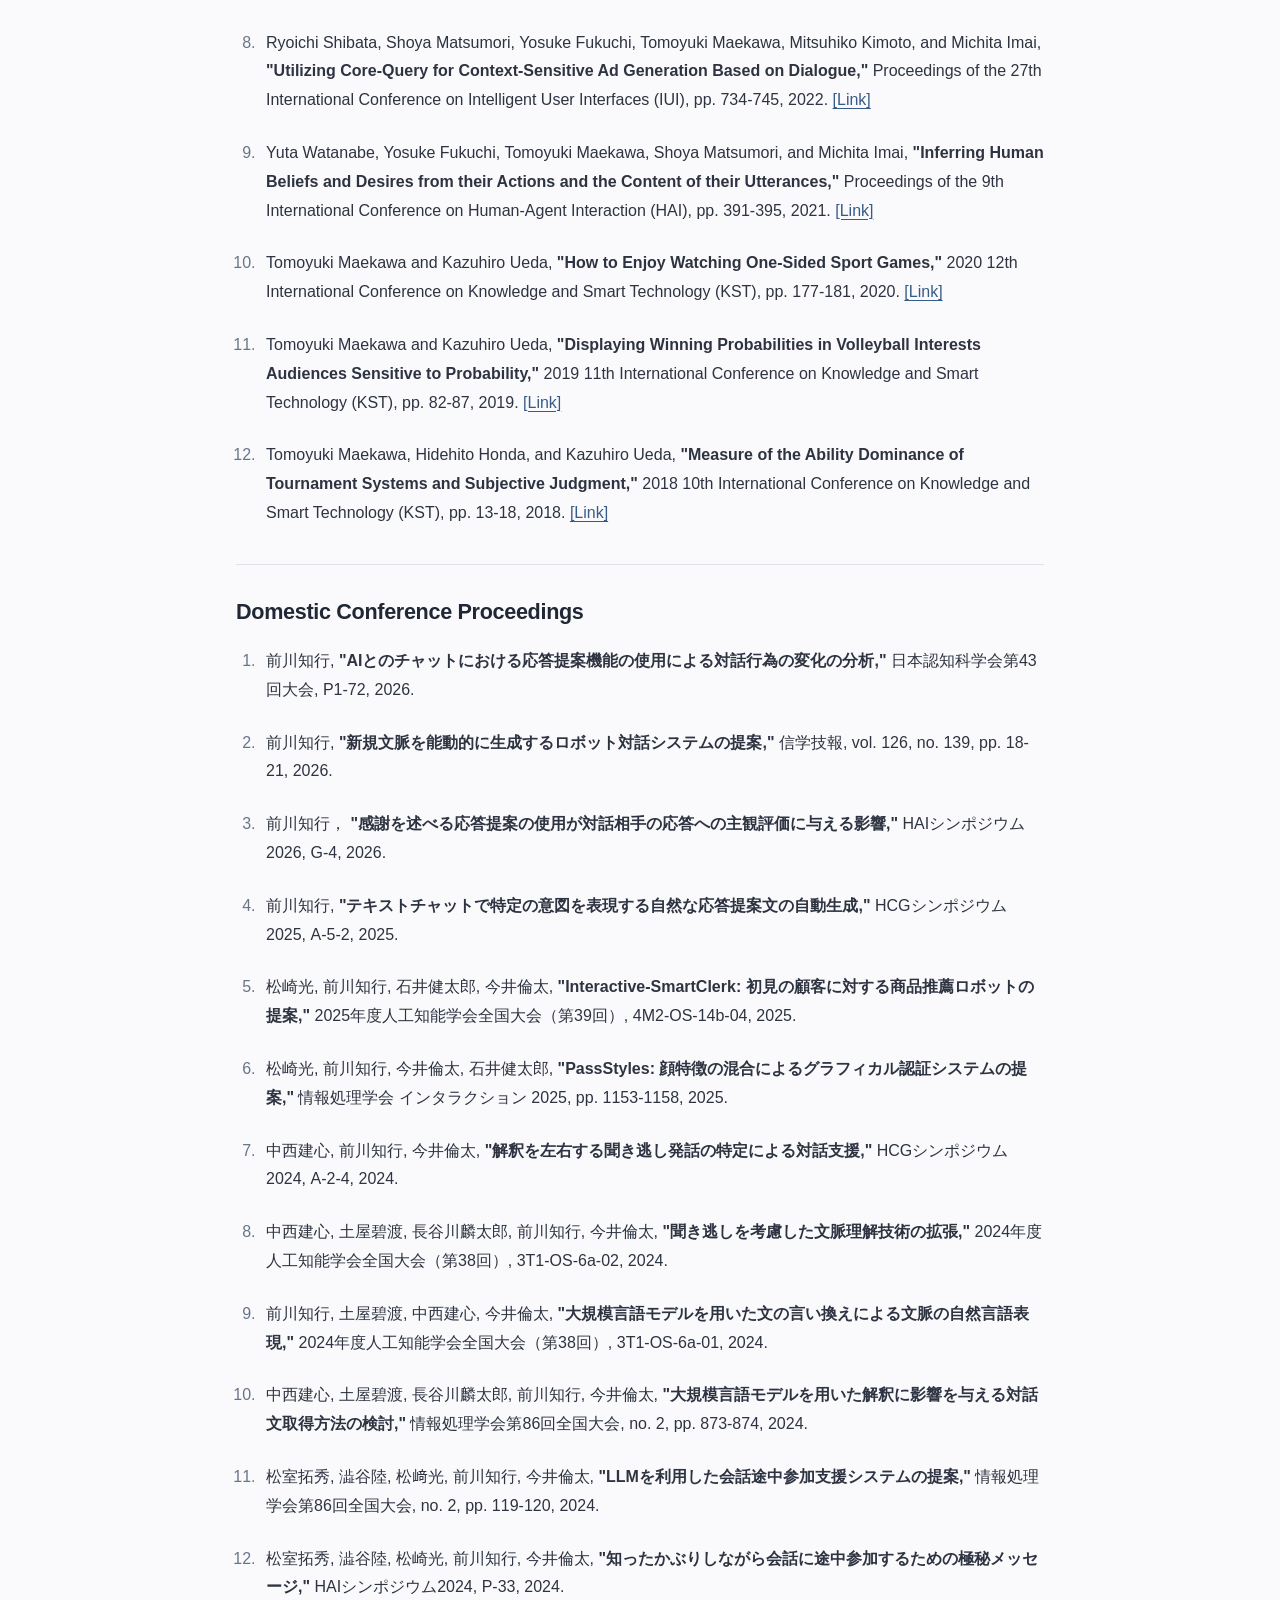
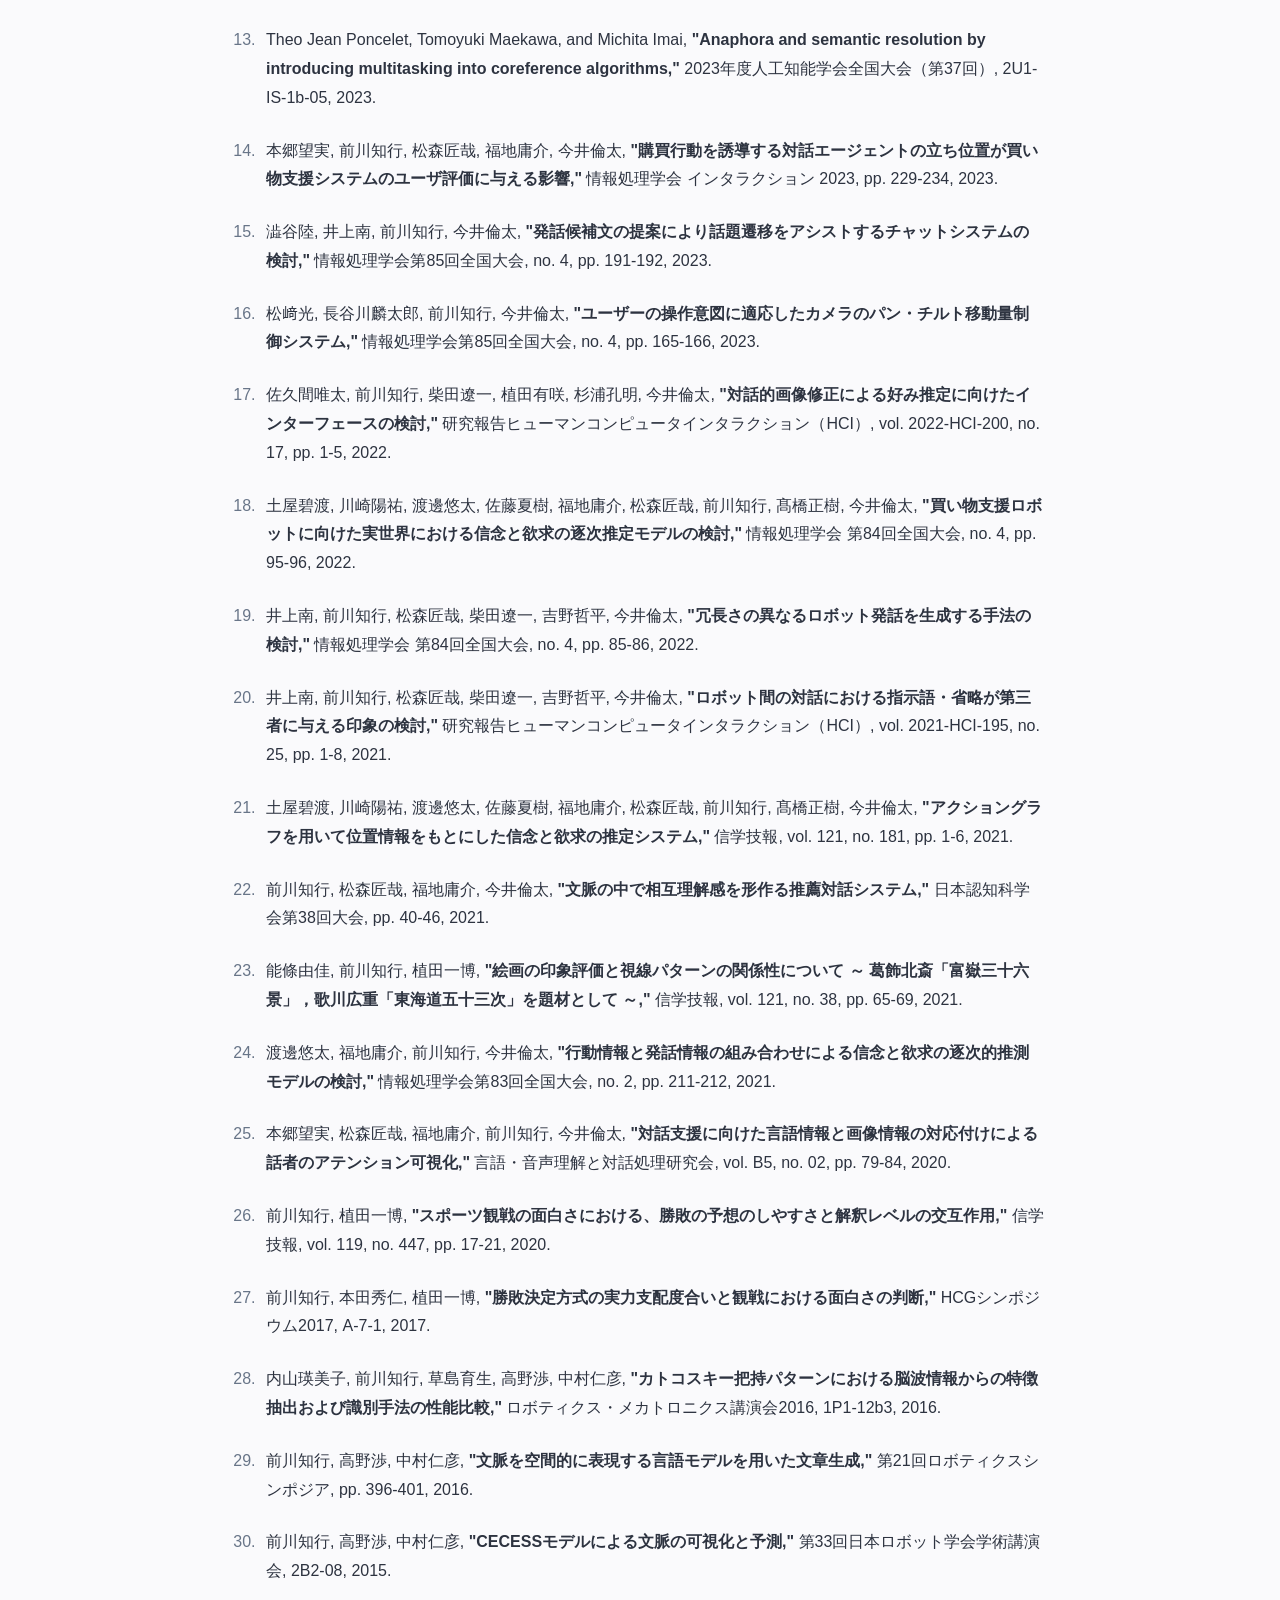
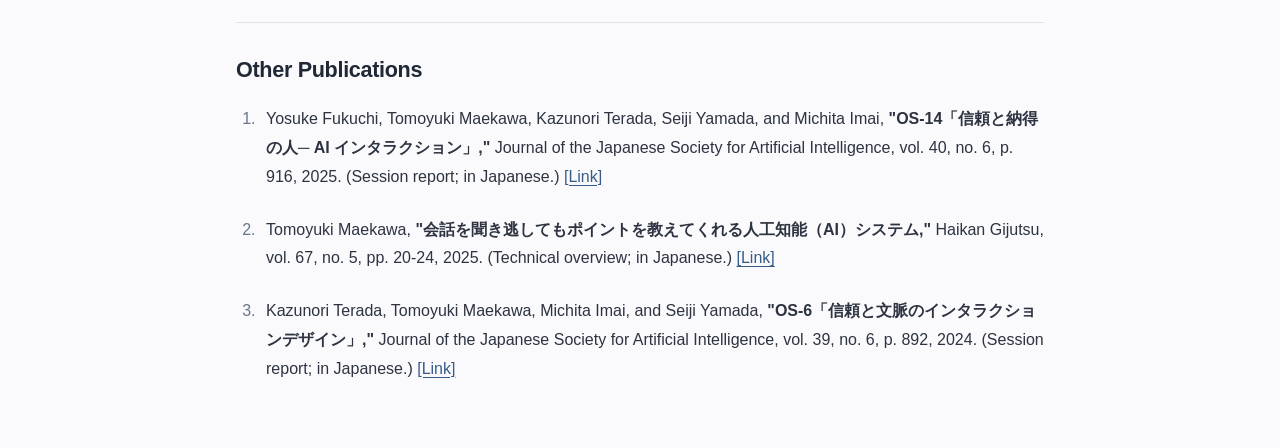
==== commit 50513c26: "improve design and add works" ====
--- a/publications.html
+++ b/publications.html
@@ -1,402 +1,224 @@
 <!DOCTYPE html>
-<html>
+<html lang="en">
 <head>
   <meta charset="UTF-8">
+  <meta name="viewport" content="width=device-width, initial-scale=1">
   <meta name="format-detection" content="telephone=no">
   <title>Tomoyuki MAEKAWA</title>
   <style>
+    :root {
+        color-scheme: light;
+        --background: #fafafc;
+        --text: #2d3340;
+        --heading: #202735;
+        --accent: #365b86;
+        --line: #dfe3eb;
+    }
+
+    * { box-sizing: border-box; }
+
     body {
-        width: 800px;
-        margin: auto;
-        background-color: #E7E7EF;
+        max-width: 880px;
+        margin: 0 auto;
+        padding: 0 36px;
+        background: var(--background);
+        color: var(--text);
+        font-family: -apple-system, BlinkMacSystemFont, "Segoe UI", "Noto Sans", sans-serif;
+        font-size: 16px;
+        line-height: 1.8;
+        overflow-wrap: anywhere;
+        -webkit-text-size-adjust: 100%;
     }
 
     header {
-        position: fixed;
-        top: 0;
-        background-color: #E7E7EF;
-    }
-
-    .headerhr {
-        width: 800px;
-        border: 0;
-        border-top: 3px solid #37373F;
-    }
-
-    .main {
-        margin-top: 150px;
+        padding-top: 48px;
+        border-bottom: 1px solid var(--line);
+    }
+
+    h1, h2, h3 {
+        color: var(--heading);
+        line-height: 1.4;
+    }
+
+    h1 {
+        margin: 0 0 24px;
+        font-family: Georgia, "Times New Roman", serif;
+        font-size: clamp(1.7rem, 4vw, 2.2rem);
+        font-weight: 500;
+        letter-spacing: -0.025em;
+    }
+
+    nav {
+        display: flex;
+        flex-wrap: wrap;
+        gap: 8px 28px;
+    }
+
+    nav a {
+        display: inline-block;
+        padding: 10px 0 14px;
+        border-bottom: 2px solid transparent;
+        margin-bottom: -1px;
+        color: var(--text);
+        text-decoration: none;
+    }
+
+    nav a[aria-current="page"] {
+        border-color: var(--accent);
+        color: var(--accent);
+        font-weight: 600;
+    }
+
+    a {
+        color: var(--accent);
+        text-decoration-thickness: 1px;
+        text-underline-offset: 3px;
+    }
+
+    a:hover { text-decoration: underline; }
+
+    a:focus-visible {
+        outline: 2px solid var(--accent);
+        outline-offset: 5px;
+        border-radius: 2px;
+    }
+
+    .main { padding: 40px 0 64px; }
+
+    section + section {
+        margin-top: 36px;
+        padding-top: 32px;
+        border-top: 1px solid var(--line);
+    }
+
+    h2 {
+        margin: 0 0 20px;
+        font-size: 1.35rem;
+        font-weight: 650;
+        letter-spacing: -0.015em;
+    }
+
+    h3 {
+        margin: 0 0 6px;
+        font-size: 1rem;
+        font-weight: 650;
+    }
+
+    p { margin: 0 0 12px; }
+    p:last-child { margin-bottom: 0; }
+
+    ul, ol { margin: 0; padding-left: 1.5rem; }
+    li { padding-left: 6px; }
+    li + li { margin-top: 24px; }
+    li::marker { color: #687588; }
+    li p { margin-bottom: 4px; }
+
+    .citation { margin-bottom: 20px; }
+    .citation-title { font-weight: 600; }
+    .citation a { white-space: nowrap; }
+
+    @media (max-width: 600px) {
+        body { padding: 0 20px; }
+        header { padding-top: 28px; }
+        h1 { margin-bottom: 16px; }
+        nav { gap: 8px 24px; }
+        .main { padding: 28px 0 48px; }
+        section + section { margin-top: 28px; padding-top: 24px; }
+        h2 { font-size: 1.2rem; }
+        li { padding-left: 2px; }
+    }
+
+    @media print {
+        body { max-width: none; padding: 0; background: white; color: black; font-size: 11pt; }
+        header { padding-top: 0; }
+        nav { display: none; }
+        .main { padding: 24px 0 0; }
+        h2, h3 { break-after: avoid; }
+        li, .horizontal-center { break-inside: avoid; }
+        a { color: inherit; }
     }
   </style>
 </head>
 <body>
   <header>
     <h1>Dr. Tomoyuki MAEKAWA</h1>
-    <p><a href="./index.html">Home</a> | <a href="./research.html">Research</a> | <a href="./publications.html">Publications</a></p>
-    <hr class="headerhr">
+    <nav aria-label="Main navigation"><a href="./index.html">Home</a> <a href="./research.html">Research</a> <a aria-current="page" href="./publications.html">Publications</a></nav>
   </header>
 
-  <div class="main">
+  <main class="main">
     <section>
       <h2>Journal Papers</h2>
-      <ol>
-        <li>
-          <p>
-            Hikaru Matsuzaki, Tomoyuki Maekawa, Michita Imai, and Kentaro Ishii,
-            "Omokage Authentication: A Graphical Authentication System Using Mixed Visual Resemblance,"
-            IEEE Access, vol. 14, pp. 93009-93026, 2026.
-            <a href="https://ieeexplore.ieee.org/document/11570014" target="_blank" rel="noopener noreferrer">[Link]</a>
-          </p>
-        </li>
-        <li>
-          <p>
-            Hikaru Matsuzaki, Tomoyuki Maekawa, Michita Imai, and Kentaro Ishii,
-            "PassStyles: Graphical Authentication Using Mixed Face Styles,"
-            IEEE Access, vol. 13, pp. 165411-165428, 2025.
-            <a href="https://ieeexplore.ieee.org/document/11173661" target="_blank" rel="noopener noreferrer">[Link]</a>
-          </p>
-        </li>
-        <li>
-          <p>
-            王斌宇, 市川雅也, 椎久翔太, 市川淳, 前川知行, 竹内勇剛,
-            "異文化コミュニケーションにおける指示詞の空間認識の違い,"
-            ヒューマンインタフェース学会論文誌, vol. 27, no. 3, pp. 177-186, 2025.
-            <a href="https://doi.org/10.11184/his.27.3_177" target="_blank" rel="noopener noreferrer">[Link]</a>
-          </p>
-        </li>
-        <li>
-          <p>
-            Ryoichi Shibata, Shoya Matsumori, Yosuke Fukuchi, Tomoyuki Maekawa, Mitsuhiko Kimoto, and Michita Imai, 
-            "Conversational Context-Sensitive Ad Generation With a Few Core-Queries," 
-            ACM Transactions on Interactive Intelligent Systems (TiiS), vol. 13, no. 3, pp. 1-37, 2023. 
-            <a href="https://dl.acm.org/doi/10.1145/3588578" target="_blank" rel="noopener noreferrer">[Link]</a>
-          </p>
-        </li>
-        <li>
-          <p>
-            Tomoyuki Maekawa and Wataru Takano, 
-            "Spatial representation of context-dependent sentences and its application to sentence generation," 
-            Advanced Robotics, vol. 31, no. 15, pp. 780-790, 2017. 
-            <a href="https://www.tandfonline.com/doi/full/10.1080/01691864.2017.1351392" target="_blank" rel="noopener noreferrer">[Link]</a>
-          </p>
-        </li>
-      </ol>
+<ol>
+<li><p class="citation">Hikaru Matsuzaki, Tomoyuki Maekawa, Michita Imai, and Kentaro Ishii, <span class="citation-title">"Omokage Authentication: A Graphical Authentication System Using Mixed Visual Resemblance,"</span> IEEE Access, vol. 14, pp. 93009-93026, 2026. <a href="https://ieeexplore.ieee.org/document/11570014" target="_blank" rel="noopener noreferrer">[Link]</a></p></li>
+<li><p class="citation">Hikaru Matsuzaki, Tomoyuki Maekawa, Michita Imai, and Kentaro Ishii, <span class="citation-title">"PassStyles: Graphical Authentication Using Mixed Face Styles,"</span> IEEE Access, vol. 13, pp. 165411-165428, 2025. <a href="https://ieeexplore.ieee.org/document/11173661" target="_blank" rel="noopener noreferrer">[Link]</a></p></li>
+<li><p class="citation">王斌宇, 市川雅也, 椎久翔太, 市川淳, 前川知行, 竹内勇剛, <span class="citation-title">"異文化コミュニケーションにおける指示詞の空間認識の違い,"</span> ヒューマンインタフェース学会論文誌, vol. 27, no. 3, pp. 177-186, 2025. <a href="https://doi.org/10.11184/his.27.3_177" target="_blank" rel="noopener noreferrer">[Link]</a></p></li>
+<li><p class="citation">Ryoichi Shibata, Shoya Matsumori, Yosuke Fukuchi, Tomoyuki Maekawa, Mitsuhiko Kimoto, and Michita Imai, <span class="citation-title">"Conversational Context-Sensitive Ad Generation With a Few Core-Queries,"</span> ACM Transactions on Interactive Intelligent Systems (TiiS), vol. 13, no. 3, pp. 1-37, 2023. <a href="https://dl.acm.org/doi/10.1145/3588578" target="_blank" rel="noopener noreferrer">[Link]</a></p></li>
+<li><p class="citation">Tomoyuki Maekawa and Wataru Takano, <span class="citation-title">"Spatial representation of context-dependent sentences and its application to sentence generation,"</span> Advanced Robotics, vol. 31, no. 15, pp. 780-790, 2017. <a href="https://www.tandfonline.com/doi/full/10.1080/01691864.2017.1351392" target="_blank" rel="noopener noreferrer">[Link]</a></p></li>
+</ol>
     </section>
 
     <section>
       <h2>International Conference Proceedings</h2>
-      <ol>
-        <li>
-          <p>
-            Hikaru Matsuzaki, Tomoyuki Maekawa, Kentaro Ishii, and Michita Imai,
-            "Interactive-SmartClerk: A Recommender Robot System Sharing Preferences with Customer,"
-            Proceedings of the 2025 5th International Conference on Artificial Intelligence and Application Technologies, AIAT '25, pp. 73–79, 2026.
-            <a href="https://dl.acm.org/doi/10.1145/3787120.3787133" target="_blank" rel="noopener noreferrer">[Link]</a>
-          </p>
-        </li>
-        <li>
-          <p>
-            Binyu Wang, Weiqing Xiang, Masanari Ichikawa, Tomoyuki Maekawa, and Yugo Takeuchi,
-            "Cross-Cultural Differences in Spatial Perception: A Study of Japanese and Chinese Demonstratives,"
-            Cross-Cultural Design, HCII 2025, pp. 78-90, 2025.
-            <a href="https://link.springer.com/chapter/10.1007/978-3-031-93730-9_6" target="_blank" rel="noopener noreferrer">[Link]</a>
-          </p>
-        </li>
-        <li>
-          <p>
-            Kenshin Nakanishi, Tomoyuki Maekawa, and Michita Imai,
-            "Dialogue Support Through the Identification of Utterances Crucial for the Listener's Interpretation if Missed,"
-            Proceedings of the 17th International Conference on Agents and Artificial Intelligence (ICAART), vol. 3, pp. 1164-1171, 2025.
-            <a href="https://www.scitepress.org/PublicationsDetail.aspx?ID=wc/xOOZeeLg=&t=1" target="_blank" rel="noopener noreferrer">[Link]</a>
-          </p>
-        </li>
-        <li>
-          <p>
-            Aoto Tsuchiya, Tomoyuki Maekawa, and Michita Imai, 
-            "SCAINs Presenter: Preventing Miscommunication by Detecting Context-Dependent Utterances in Spoken Dialogue," 
-            Proceedings of the 29th International Conference on Intelligent User Interfaces (IUI), pp. 549–565, 2024. 
-            <a href="https://dl.acm.org/doi/10.1145/3640543.3645147" target="_blank" rel="noopener noreferrer">[Link]</a>
-          </p>
-        </li>
-        <li>
-          <p>
-            Tomoyuki Maekawa and Michita Imai,
-            "Identifying Statements Crucial for Awareness of Interpretive Nonsense to Prevent Communication Breakdowns,"
-            Proceedings of the 2023 Conference on Empirical Methods in Natural Language Processing (EMNLP), pp. 12550–12566, 2023.
-            <a href="https://aclanthology.org/2023.emnlp-main.773/" target="_blank" rel="noopener noreferrer">[Link]</a>
-          </p>
-        </li>
-        <li>
-          <p>
-            Minami Inoue, Tomoyuki Maekawa, Ryoichi Shibata, and Michita Imai,
-            "The Effect of Response Suggestion on Dialogue Flow: Analysis Based on Dialogue Act and Initiative,"
-            Proceedings of the Annual Meeting of the Cognitive Science Society (CogSci), vol. 45, pp. 1974-1980, 2023.
-            <a href="https://escholarship.org/uc/item/3m251093" target="_blank" rel="noopener noreferrer">[Link]</a>
-          </p>
-        </li>
-        <li>
-          <p>
-            Yuka Nojo, Tomoyuki Maekawa, Yuri Sato, and Kazuhiro Ueda,
-            "Relating aesthetic-value judgment to perception: An eye-tracking and computational study of Japanese art Ukiyo-e,"
-            Proceedings of the Annual Meeting of the Cognitive Science Society (CogSci), vol. 45, pp. 2282-2288, 2023.
-            <a href="https://escholarship.org/uc/item/5f68v7wv" target="_blank" rel="noopener noreferrer">[Link]</a>
-          </p>
-        </li>
-        <li>
-          <p>
-            Ryoichi Shibata, Shoya Matsumori, Yosuke Fukuchi, Tomoyuki Maekawa, Mitsuhiko Kimoto, and Michita Imai,
-            "Utilizing Core-Query for Context-Sensitive Ad Generation Based on Dialogue,"            
-            Proceedings of the 27th International Conference on Intelligent User Interfaces (IUI), pp. 734-745, 2022. 
-            <a href="https://dl.acm.org/doi/10.1145/3490099.3511116" target="_blank" rel="noopener noreferrer">[Link]</a>
-          </p>
-        </li>
-        <li>
-          <p>
-            Yuta Watanabe, Yosuke Fukuchi, Tomoyuki Maekawa, Shoya Matsumori, and Michita Imai, 
-            "Inferring Human Beliefs and Desires from their Actions and the Content of their Utterances,"
-            Proceedings of the 9th International Conference on Human-Agent Interaction (HAI), pp. 391-395, 2021.
-            <a href="https://dl.acm.org/doi/10.1145/3472307.3484668" target="_blank" rel="noopener noreferrer">[Link]</a>
-          </p>
-        </li>
-        <li>
-          <p>
-            Tomoyuki Maekawa and Kazuhiro Ueda,
-            "How to Enjoy Watching One-Sided Sport Games,"
-            2020 12th International Conference on Knowledge and Smart Technology (KST), pp. 177-181, 2020. 
-            <a href="https://ieeexplore.ieee.org/document/9059399" target="_blank" rel="noopener noreferrer">[Link]</a>
-          </p>
-        </li>
-        <li>
-          <p>
-            Tomoyuki Maekawa and Kazuhiro Ueda,
-            "Displaying Winning Probabilities in Volleyball Interests Audiences Sensitive to Probability,"
-            2019 11th International Conference on Knowledge and Smart Technology (KST), pp. 82-87, 2019. 
-            <a href="https://ieeexplore.ieee.org/document/8687743" target="_blank" rel="noopener noreferrer">[Link]</a>
-          </p>
-        </li>
-        <li>
-          <p>
-            Tomoyuki Maekawa, Hidehito Honda, and Kazuhiro Ueda,
-            "Measure of the Ability Dominance of Tournament Systems and Subjective Judgment,"
-            2018 10th International Conference on Knowledge and Smart Technology (KST), pp. 13-18, 2018. 
-            <a href="https://ieeexplore.ieee.org/document/8426199" target="_blank" rel="noopener noreferrer">[Link]</a>
-          </p>
-        </li>
-      </ol>
+<ol>
+<li><p class="citation">Hikaru Matsuzaki, Tomoyuki Maekawa, Kentaro Ishii, and Michita Imai, <span class="citation-title">"Interactive-SmartClerk: A Recommender Robot System Sharing Preferences with Customer,"</span> Proceedings of the 2025 5th International Conference on Artificial Intelligence and Application Technologies, AIAT '25, pp. 73–79, 2026. <a href="https://dl.acm.org/doi/10.1145/3787120.3787133" target="_blank" rel="noopener noreferrer">[Link]</a></p></li>
+<li><p class="citation">Binyu Wang, Weiqing Xiang, Masanari Ichikawa, Tomoyuki Maekawa, and Yugo Takeuchi, <span class="citation-title">"Cross-Cultural Differences in Spatial Perception: A Study of Japanese and Chinese Demonstratives,"</span> Cross-Cultural Design, HCII 2025, pp. 78-90, 2025. <a href="https://link.springer.com/chapter/10.1007/978-3-031-93730-9_6" target="_blank" rel="noopener noreferrer">[Link]</a></p></li>
+<li><p class="citation">Kenshin Nakanishi, Tomoyuki Maekawa, and Michita Imai, <span class="citation-title">"Dialogue Support Through the Identification of Utterances Crucial for the Listener's Interpretation if Missed,"</span> Proceedings of the 17th International Conference on Agents and Artificial Intelligence (ICAART), vol. 3, pp. 1164-1171, 2025. <a href="https://www.scitepress.org/PublicationsDetail.aspx?ID=wc/xOOZeeLg=&amp;t=1" target="_blank" rel="noopener noreferrer">[Link]</a></p></li>
+<li><p class="citation">Aoto Tsuchiya, Tomoyuki Maekawa, and Michita Imai, <span class="citation-title">"SCAINs Presenter: Preventing Miscommunication by Detecting Context-Dependent Utterances in Spoken Dialogue,"</span> Proceedings of the 29th International Conference on Intelligent User Interfaces (IUI), pp. 549–565, 2024. <a href="https://dl.acm.org/doi/10.1145/3640543.3645147" target="_blank" rel="noopener noreferrer">[Link]</a></p></li>
+<li><p class="citation">Tomoyuki Maekawa and Michita Imai, <span class="citation-title">"Identifying Statements Crucial for Awareness of Interpretive Nonsense to Prevent Communication Breakdowns,"</span> Proceedings of the 2023 Conference on Empirical Methods in Natural Language Processing (EMNLP), pp. 12550–12566, 2023. <a href="https://aclanthology.org/2023.emnlp-main.773/" target="_blank" rel="noopener noreferrer">[Link]</a></p></li>
+<li><p class="citation">Minami Inoue, Tomoyuki Maekawa, Ryoichi Shibata, and Michita Imai, <span class="citation-title">"The Effect of Response Suggestion on Dialogue Flow: Analysis Based on Dialogue Act and Initiative,"</span> Proceedings of the Annual Meeting of the Cognitive Science Society (CogSci), vol. 45, pp. 1974-1980, 2023. <a href="https://escholarship.org/uc/item/3m251093" target="_blank" rel="noopener noreferrer">[Link]</a></p></li>
+<li><p class="citation">Yuka Nojo, Tomoyuki Maekawa, Yuri Sato, and Kazuhiro Ueda, <span class="citation-title">"Relating aesthetic-value judgment to perception: An eye-tracking and computational study of Japanese art Ukiyo-e,"</span> Proceedings of the Annual Meeting of the Cognitive Science Society (CogSci), vol. 45, pp. 2282-2288, 2023. <a href="https://escholarship.org/uc/item/5f68v7wv" target="_blank" rel="noopener noreferrer">[Link]</a></p></li>
+<li><p class="citation">Ryoichi Shibata, Shoya Matsumori, Yosuke Fukuchi, Tomoyuki Maekawa, Mitsuhiko Kimoto, and Michita Imai, <span class="citation-title">"Utilizing Core-Query for Context-Sensitive Ad Generation Based on Dialogue,"</span> Proceedings of the 27th International Conference on Intelligent User Interfaces (IUI), pp. 734-745, 2022. <a href="https://dl.acm.org/doi/10.1145/3490099.3511116" target="_blank" rel="noopener noreferrer">[Link]</a></p></li>
+<li><p class="citation">Yuta Watanabe, Yosuke Fukuchi, Tomoyuki Maekawa, Shoya Matsumori, and Michita Imai, <span class="citation-title">"Inferring Human Beliefs and Desires from their Actions and the Content of their Utterances,"</span> Proceedings of the 9th International Conference on Human-Agent Interaction (HAI), pp. 391-395, 2021. <a href="https://dl.acm.org/doi/10.1145/3472307.3484668" target="_blank" rel="noopener noreferrer">[Link]</a></p></li>
+<li><p class="citation">Tomoyuki Maekawa and Kazuhiro Ueda, <span class="citation-title">"How to Enjoy Watching One-Sided Sport Games,"</span> 2020 12th International Conference on Knowledge and Smart Technology (KST), pp. 177-181, 2020. <a href="https://ieeexplore.ieee.org/document/9059399" target="_blank" rel="noopener noreferrer">[Link]</a></p></li>
+<li><p class="citation">Tomoyuki Maekawa and Kazuhiro Ueda, <span class="citation-title">"Displaying Winning Probabilities in Volleyball Interests Audiences Sensitive to Probability,"</span> 2019 11th International Conference on Knowledge and Smart Technology (KST), pp. 82-87, 2019. <a href="https://ieeexplore.ieee.org/document/8687743" target="_blank" rel="noopener noreferrer">[Link]</a></p></li>
+<li><p class="citation">Tomoyuki Maekawa, Hidehito Honda, and Kazuhiro Ueda, <span class="citation-title">"Measure of the Ability Dominance of Tournament Systems and Subjective Judgment,"</span> 2018 10th International Conference on Knowledge and Smart Technology (KST), pp. 13-18, 2018. <a href="https://ieeexplore.ieee.org/document/8426199" target="_blank" rel="noopener noreferrer">[Link]</a></p></li>
+</ol>
     </section>
 
     <section>
       <h2>Domestic Conference Proceedings</h2>
-      <ol>
-        <li>
-          <p>
-            前川知行,
-            "AIとのチャットにおける応答提案機能の使用による対話行為の変化の分析,"
-            日本認知科学会第43回大会, P1-72, 2026.
-          </p>
-        </li>
-        <li>
-          <p>
-            前川知行,
-            "新規文脈を能動的に生成するロボット対話システムの提案,"
-            信学技報, vol. 126, no. 139, pp. 18-21, 2026.
-          </p>
-        </li>
-        <li>
-          <p>
-            前川知行，
-            "感謝を述べる応答提案の使用が対話相手の応答への主観評価に与える影響,"
-            HAIシンポジウム2026, G-4, 2026.
-          </p>
-        </li>
-        <li>
-          <p>
-            前川知行,
-            "テキストチャットで特定の意図を表現する自然な応答提案文の自動生成,"
-            HCGシンポジウム2025, A-5-2, 2025.
-          </p>
-        </li>
-        <li>
-          <p>
-            松崎光, 前川知行, 石井健太郎, 今井倫太,
-            "Interactive-SmartClerk: 初見の顧客に対する商品推薦ロボットの提案,"
-            2025年度人工知能学会全国大会（第39回）, 4M2-OS-14b-04, 2025.
-          </p>
-        </li>
-        <li>
-          <p>
-            松崎光, 前川知行, 今井倫太, 石井健太郎,
-            "PassStyles: 顔特徴の混合によるグラフィカル認証システムの提案,"
-            情報処理学会 インタラクション 2025, pp. 1153-1158, 2025.
-          </p>
-        </li>
-        <li>
-          <p>
-            中西建心, 前川知行, 今井倫太, 
-            "解釈を左右する聞き逃し発話の特定による対話支援,"
-            HCGシンポジウム2024, A-2-4, 2024.
-          </p>
-        </li>
-        <li>
-          <p>
-            中西建心, 土屋碧渡, 長谷川麟太郎, 前川知行, 今井倫太,
-            "聞き逃しを考慮した文脈理解技術の拡張,"
-            2024年度人工知能学会全国大会（第38回）, 3T1-OS-6a-02, 2024.            
-          </p>
-        </li>
-        <li>
-          <p>
-            前川知行, 土屋碧渡, 中西建心, 今井倫太,
-            "大規模言語モデルを用いた文の言い換えによる文脈の自然言語表現,"
-            2024年度人工知能学会全国大会（第38回）, 3T1-OS-6a-01, 2024.            
-          </p>
-        </li>
-        <li>
-          <p>
-            中西建心, 土屋碧渡, 長谷川麟太郎, 前川知行, 今井倫太,
-            "大規模言語モデルを用いた解釈に影響を与える対話文取得方法の検討,"
-            情報処理学会第86回全国大会, no. 2, pp. 873-874, 2024.
-          </p>
-        </li>
-        <li>
-          <p>
-            松室拓秀, 澁谷陸, 松﨑光, 前川知行, 今井倫太,
-            "LLMを利用した会話途中参加支援システムの提案,"
-            情報処理学会第86回全国大会, no. 2, pp. 119-120, 2024.
-          </p>
-        </li>
-        <li>
-          <p>
-            松室拓秀, 澁谷陸, 松崎光, 前川知行, 今井倫太,
-            "知ったかぶりしながら会話に途中参加するための極秘メッセージ,"
-            HAIシンポジウム2024, P-33, 2024.
-          </p>
-        <li>
-          <p>
-            Theo Jean Poncelet, Tomoyuki Maekawa, and Michita Imai,
-            "Anaphora and semantic resolution by introducing multitasking into coreference algorithms,"
-            2023年度人工知能学会全国大会（第37回）, 2U1-IS-1b-05, 2023.
-          </p>
-        </li>
-        <li>
-          <p>
-            本郷望実, 前川知行, 松森匠哉, 福地庸介, 今井倫太,
-            "購買行動を誘導する対話エージェントの立ち位置が買い物支援システムのユーザ評価に与える影響,"
-            情報処理学会 インタラクション 2023, pp. 229-234, 2023.
-          </p>
-        </li>
-        <li>
-          <p>
-            澁谷陸, 井上南, 前川知行, 今井倫太, 
-            "発話候補文の提案により話題遷移をアシストするチャットシステムの検討,"
-            情報処理学会第85回全国大会, no. 4, pp. 191-192, 2023.
-          </p>
-        </li>
-        <li>
-          <p>
-            松﨑光, 長谷川麟太郎, 前川知行, 今井倫太, 
-            "ユーザーの操作意図に適応したカメラのパン・チルト移動量制御システム,"          
-            情報処理学会第85回全国大会, no. 4, pp. 165-166, 2023.
-          </p>
-        </li>
-        <li>
-          <p>
-            佐久間唯太, 前川知行, 柴田遼一, 植田有咲, 杉浦孔明, 今井倫太, 
-            "対話的画像修正による好み推定に向けたインターフェースの検討," 
-            研究報告ヒューマンコンピュータインタラクション（HCI）, vol. 2022-HCI-200, no. 17, pp. 1-5, 2022.
-          </p>
-        </li>
-        <li>
-          <p>
-            土屋碧渡, 川崎陽祐, 渡邊悠太, 佐藤夏樹, 福地庸介, 松森匠哉, 前川知行, 髙橋正樹, 今井倫太, 
-            "買い物支援ロボットに向けた実世界における信念と欲求の逐次推定モデルの検討,"
-            情報処理学会 第84回全国大会, no. 4, pp. 95-96, 2022.
-          </p>
-        </li>
-        <li>
-          <p>
-            井上南, 前川知行, 松森匠哉, 柴田遼一, 吉野哲平, 今井倫太, 
-            "冗長さの異なるロボット発話を生成する手法の検討,"
-            情報処理学会 第84回全国大会, no. 4, pp. 85-86, 2022.
-          </p>
-        </li>
-        <li>
-          <p>
-            井上南, 前川知行, 松森匠哉, 柴田遼一, 吉野哲平, 今井倫太, 
-            "ロボット間の対話における指示語・省略が第三者に与える印象の検討,"
-            研究報告ヒューマンコンピュータインタラクション（HCI）, vol. 2021-HCI-195, no. 25, pp. 1-8, 2021.
-          </p>
-        </li>
-        <li>
-          <p>
-            土屋碧渡, 川崎陽祐, 渡邊悠太, 佐藤夏樹, 福地庸介, 松森匠哉, 前川知行, 髙橋正樹, 今井倫太, 
-            "アクショングラフを用いて位置情報をもとにした信念と欲求の推定システム,"
-            信学技報, vol. 121, no. 181, pp. 1-6, 2021.
-          </p>
-        </li>
-        <li>
-          <p>
-            前川知行, 松森匠哉, 福地庸介, 今井倫太, 
-            "文脈の中で相互理解感を形作る推薦対話システム,"
-            日本認知科学会第38回大会, pp. 40-46, 2021.
-          </p>
-        </li>
-        <li>
-          <p>
-            能條由佳, 前川知行, 植田一博, 
-            "絵画の印象評価と視線パターンの関係性について ～ 葛飾北斎「富嶽三十六景」，歌川広重「東海道五十三次」を題材として ～," 
-            信学技報, vol. 121, no. 38, pp. 65-69, 2021.
-          </p>
-        </li>
-        <li>
-          <p>
-            渡邊悠太, 福地庸介, 前川知行, 今井倫太, 
-            "行動情報と発話情報の組み合わせによる信念と欲求の逐次的推測モデルの検討,"
-            情報処理学会第83回全国大会, no. 2, pp. 211-212, 2021.
-          </p>
-        </li>
-        <li>
-          <p>
-            本郷望実, 松森匠哉, 福地庸介, 前川知行, 今井倫太,
-            "対話支援に向けた言語情報と画像情報の対応付けによる話者のアテンション可視化,"
-            言語・音声理解と対話処理研究会, vol. B5, no. 02, pp. 79-84, 2020.
-          </p>
-        </li>
-        <li>
-          <p>
-            前川知行, 植田一博,
-            "スポーツ観戦の面白さにおける、勝敗の予想のしやすさと解釈レベルの交互作用,"
-            信学技報, vol. 119, no. 447, pp. 17-21, 2020.
-          </p>
-        </li>
-        <li>
-          <p>
-            前川知行, 本田秀仁, 植田一博, 
-            "勝敗決定方式の実力支配度合いと観戦における面白さの判断,"
-            HCGシンポジウム2017, A-7-1, 2017.
-          </p>
-        </li>
-        <li>
-          <p>
-            内山瑛美子, 前川知行, 草島育生, 高野渉, 中村仁彦, 
-            "カトコスキー把持パターンにおける脳波情報からの特徴抽出および識別手法の性能比較,"
-            ロボティクス・メカトロニクス講演会2016, 1P1-12b3, 2016.
-          </p>
-        </li>
-        <li>
-          <p>
-            前川知行, 高野渉, 中村仁彦, 
-            "文脈を空間的に表現する言語モデルを用いた文章生成,"
-            第21回ロボティクスシンポジア, pp. 396-401, 2016.
-          </p>
-        </li>
-        <li>
-          <p>
-            前川知行, 高野渉, 中村仁彦, 
-            "CECESSモデルによる文脈の可視化と予測,"
-            第33回日本ロボット学会学術講演会, 2B2-08, 2015.
-          </p>
-        </li>
-      </ol>
-    </section>
-  </div>
+<ol>
+<li><p class="citation">前川知行, <span class="citation-title">"AIとのチャットにおける応答提案機能の使用による対話行為の変化の分析,"</span> 日本認知科学会第43回大会, P1-72, 2026.</p></li>
+<li><p class="citation">前川知行, <span class="citation-title">"新規文脈を能動的に生成するロボット対話システムの提案,"</span> 信学技報, vol. 126, no. 139, pp. 18-21, 2026.</p></li>
+<li><p class="citation">前川知行， <span class="citation-title">"感謝を述べる応答提案の使用が対話相手の応答への主観評価に与える影響,"</span> HAIシンポジウム2026, G-4, 2026.</p></li>
+<li><p class="citation">前川知行, <span class="citation-title">"テキストチャットで特定の意図を表現する自然な応答提案文の自動生成,"</span> HCGシンポジウム2025, A-5-2, 2025.</p></li>
+<li><p class="citation">松崎光, 前川知行, 石井健太郎, 今井倫太, <span class="citation-title">"Interactive-SmartClerk: 初見の顧客に対する商品推薦ロボットの提案,"</span> 2025年度人工知能学会全国大会（第39回）, 4M2-OS-14b-04, 2025.</p></li>
+<li><p class="citation">松崎光, 前川知行, 今井倫太, 石井健太郎, <span class="citation-title">"PassStyles: 顔特徴の混合によるグラフィカル認証システムの提案,"</span> 情報処理学会 インタラクション 2025, pp. 1153-1158, 2025.</p></li>
+<li><p class="citation">中西建心, 前川知行, 今井倫太, <span class="citation-title">"解釈を左右する聞き逃し発話の特定による対話支援,"</span> HCGシンポジウム2024, A-2-4, 2024.</p></li>
+<li><p class="citation">中西建心, 土屋碧渡, 長谷川麟太郎, 前川知行, 今井倫太, <span class="citation-title">"聞き逃しを考慮した文脈理解技術の拡張,"</span> 2024年度人工知能学会全国大会（第38回）, 3T1-OS-6a-02, 2024.</p></li>
+<li><p class="citation">前川知行, 土屋碧渡, 中西建心, 今井倫太, <span class="citation-title">"大規模言語モデルを用いた文の言い換えによる文脈の自然言語表現,"</span> 2024年度人工知能学会全国大会（第38回）, 3T1-OS-6a-01, 2024.</p></li>
+<li><p class="citation">中西建心, 土屋碧渡, 長谷川麟太郎, 前川知行, 今井倫太, <span class="citation-title">"大規模言語モデルを用いた解釈に影響を与える対話文取得方法の検討,"</span> 情報処理学会第86回全国大会, no. 2, pp. 873-874, 2024.</p></li>
+<li><p class="citation">松室拓秀, 澁谷陸, 松﨑光, 前川知行, 今井倫太, <span class="citation-title">"LLMを利用した会話途中参加支援システムの提案,"</span> 情報処理学会第86回全国大会, no. 2, pp. 119-120, 2024.</p></li>
+<li><p class="citation">松室拓秀, 澁谷陸, 松崎光, 前川知行, 今井倫太, <span class="citation-title">"知ったかぶりしながら会話に途中参加するための極秘メッセージ,"</span> HAIシンポジウム2024, P-33, 2024.</p></li>
+<li><p class="citation">Theo Jean Poncelet, Tomoyuki Maekawa, and Michita Imai, <span class="citation-title">"Anaphora and semantic resolution by introducing multitasking into coreference algorithms,"</span> 2023年度人工知能学会全国大会（第37回）, 2U1-IS-1b-05, 2023.</p></li>
+<li><p class="citation">本郷望実, 前川知行, 松森匠哉, 福地庸介, 今井倫太, <span class="citation-title">"購買行動を誘導する対話エージェントの立ち位置が買い物支援システムのユーザ評価に与える影響,"</span> 情報処理学会 インタラクション 2023, pp. 229-234, 2023.</p></li>
+<li><p class="citation">澁谷陸, 井上南, 前川知行, 今井倫太, <span class="citation-title">"発話候補文の提案により話題遷移をアシストするチャットシステムの検討,"</span> 情報処理学会第85回全国大会, no. 4, pp. 191-192, 2023.</p></li>
+<li><p class="citation">松﨑光, 長谷川麟太郎, 前川知行, 今井倫太, <span class="citation-title">"ユーザーの操作意図に適応したカメラのパン・チルト移動量制御システム,"</span> 情報処理学会第85回全国大会, no. 4, pp. 165-166, 2023.</p></li>
+<li><p class="citation">佐久間唯太, 前川知行, 柴田遼一, 植田有咲, 杉浦孔明, 今井倫太, <span class="citation-title">"対話的画像修正による好み推定に向けたインターフェースの検討,"</span> 研究報告ヒューマンコンピュータインタラクション（HCI）, vol. 2022-HCI-200, no. 17, pp. 1-5, 2022.</p></li>
+<li><p class="citation">土屋碧渡, 川崎陽祐, 渡邊悠太, 佐藤夏樹, 福地庸介, 松森匠哉, 前川知行, 髙橋正樹, 今井倫太, <span class="citation-title">"買い物支援ロボットに向けた実世界における信念と欲求の逐次推定モデルの検討,"</span> 情報処理学会 第84回全国大会, no. 4, pp. 95-96, 2022.</p></li>
+<li><p class="citation">井上南, 前川知行, 松森匠哉, 柴田遼一, 吉野哲平, 今井倫太, <span class="citation-title">"冗長さの異なるロボット発話を生成する手法の検討,"</span> 情報処理学会 第84回全国大会, no. 4, pp. 85-86, 2022.</p></li>
+<li><p class="citation">井上南, 前川知行, 松森匠哉, 柴田遼一, 吉野哲平, 今井倫太, <span class="citation-title">"ロボット間の対話における指示語・省略が第三者に与える印象の検討,"</span> 研究報告ヒューマンコンピュータインタラクション（HCI）, vol. 2021-HCI-195, no. 25, pp. 1-8, 2021.</p></li>
+<li><p class="citation">土屋碧渡, 川崎陽祐, 渡邊悠太, 佐藤夏樹, 福地庸介, 松森匠哉, 前川知行, 髙橋正樹, 今井倫太, <span class="citation-title">"アクショングラフを用いて位置情報をもとにした信念と欲求の推定システム,"</span> 信学技報, vol. 121, no. 181, pp. 1-6, 2021.</p></li>
+<li><p class="citation">前川知行, 松森匠哉, 福地庸介, 今井倫太, <span class="citation-title">"文脈の中で相互理解感を形作る推薦対話システム,"</span> 日本認知科学会第38回大会, pp. 40-46, 2021.</p></li>
+<li><p class="citation">能條由佳, 前川知行, 植田一博, <span class="citation-title">"絵画の印象評価と視線パターンの関係性について ～ 葛飾北斎「富嶽三十六景」，歌川広重「東海道五十三次」を題材として ～,"</span> 信学技報, vol. 121, no. 38, pp. 65-69, 2021.</p></li>
+<li><p class="citation">渡邊悠太, 福地庸介, 前川知行, 今井倫太, <span class="citation-title">"行動情報と発話情報の組み合わせによる信念と欲求の逐次的推測モデルの検討,"</span> 情報処理学会第83回全国大会, no. 2, pp. 211-212, 2021.</p></li>
+<li><p class="citation">本郷望実, 松森匠哉, 福地庸介, 前川知行, 今井倫太, <span class="citation-title">"対話支援に向けた言語情報と画像情報の対応付けによる話者のアテンション可視化,"</span> 言語・音声理解と対話処理研究会, vol. B5, no. 02, pp. 79-84, 2020.</p></li>
+<li><p class="citation">前川知行, 植田一博, <span class="citation-title">"スポーツ観戦の面白さにおける、勝敗の予想のしやすさと解釈レベルの交互作用,"</span> 信学技報, vol. 119, no. 447, pp. 17-21, 2020.</p></li>
+<li><p class="citation">前川知行, 本田秀仁, 植田一博, <span class="citation-title">"勝敗決定方式の実力支配度合いと観戦における面白さの判断,"</span> HCGシンポジウム2017, A-7-1, 2017.</p></li>
+<li><p class="citation">内山瑛美子, 前川知行, 草島育生, 高野渉, 中村仁彦, <span class="citation-title">"カトコスキー把持パターンにおける脳波情報からの特徴抽出および識別手法の性能比較,"</span> ロボティクス・メカトロニクス講演会2016, 1P1-12b3, 2016.</p></li>
+<li><p class="citation">前川知行, 高野渉, 中村仁彦, <span class="citation-title">"文脈を空間的に表現する言語モデルを用いた文章生成,"</span> 第21回ロボティクスシンポジア, pp. 396-401, 2016.</p></li>
+<li><p class="citation">前川知行, 高野渉, 中村仁彦, <span class="citation-title">"CECESSモデルによる文脈の可視化と予測,"</span> 第33回日本ロボット学会学術講演会, 2B2-08, 2015.</p></li>
+</ol>
+    </section>
+
+    <section>
+      <h2>Other Publications</h2>
+<ol>
+<li><p class="citation">Yosuke Fukuchi, Tomoyuki Maekawa, Kazunori Terada, Seiji Yamada, and Michita Imai, <span class="citation-title">"OS-14「信頼と納得の人─ AI インタラクション」,"</span> Journal of the Japanese Society for Artificial Intelligence, vol. 40, no. 6, p. 916, 2025. (Session report; in Japanese.) <a href="https://www.ai-gakkai.or.jp/published_books/journals_of_jsai/past_journals/in2025/vol40_no6/" target="_blank" rel="noopener noreferrer">[Link]</a></p></li>
+<li><p class="citation">Tomoyuki Maekawa, <span class="citation-title">"会話を聞き逃してもポイントを教えてくれる人工知能（AI）システム,"</span> Haikan Gijutsu, vol. 67, no. 5, pp. 20-24, 2025. (Technical overview; in Japanese.) <a href="https://www.nikko-pb.co.jp/products/detail.php?product_id=5939" target="_blank" rel="noopener noreferrer">[Link]</a></p></li>
+<li><p class="citation">Kazunori Terada, Tomoyuki Maekawa, Michita Imai, and Seiji Yamada, <span class="citation-title">"OS-6「信頼と文脈のインタラクションデザイン」,"</span> Journal of the Japanese Society for Artificial Intelligence, vol. 39, no. 6, p. 892, 2024. (Session report; in Japanese.) <a href="https://www.ai-gakkai.or.jp/published_books/journals_of_jsai/past_journals/in2024/vol39_no6/" target="_blank" rel="noopener noreferrer">[Link]</a></p></li>
+</ol>
+    </section>
+  </main>
 </body>
+</html>
